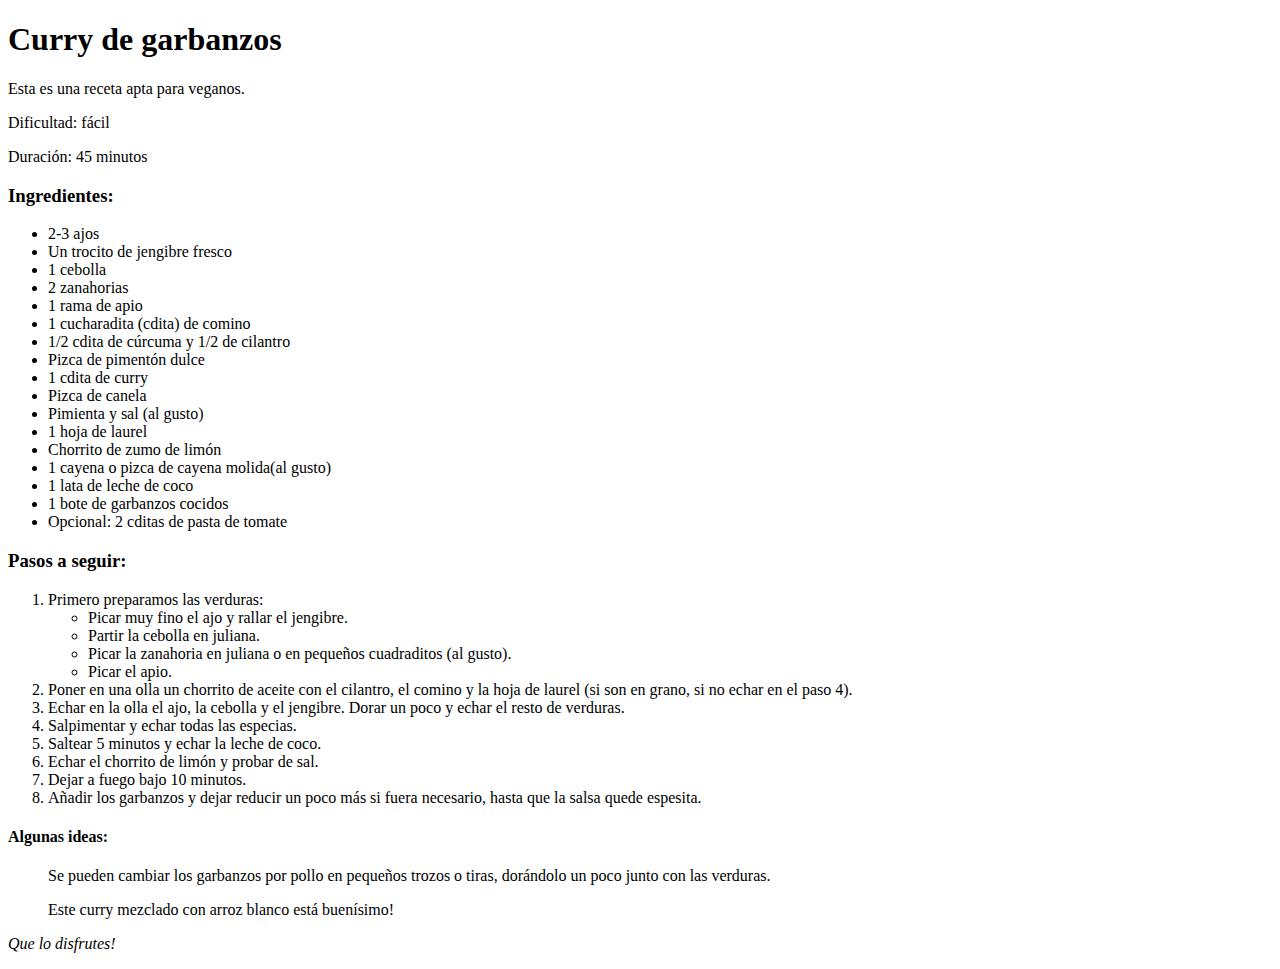
==== index.html @ cb39ae7e "He creado el archivo index.html" ====
<!DOCTYPE html>
<html lang="es">
    <head>
        <meta charset="utf-8">
        <title>Mis Recetas</title>
    </head>
    <body>
        <h1><strong>Curry de garbanzos</strong></h1>
        <p>Esta es una receta apta para veganos.</p>
        <p>Dificultad: fácil</p>
        <p>Duración: 45 minutos</p>
        <h3>Ingredientes:</h3>
        <ul>
            <li>2-3 ajos</li>
            <li>Un trocito de jengibre fresco</li>
            <li>1 cebolla</li>
            <li>2 zanahorias</li>
            <li>1 rama de apio</li>
            <li>1 cucharadita (cdita) de comino</li>
            <li>1/2 cdita de cúrcuma y 1/2 de cilantro </li>
            <li>Pizca de pimentón dulce</li>
            <li>1 cdita de curry</li>
            <li>Pizca de canela</li>
            <li>Pimienta y sal (al gusto)</li>
            <li>1 hoja de laurel</li>
            <li>Chorrito de zumo de limón</li>
            <li>1 cayena o pizca de cayena molida(al gusto)</li>
            <li>1 lata de leche de coco</li>
            <li>1 bote de garbanzos cocidos</li>
            <li>Opcional: 2 cditas de pasta de tomate</li>
        </ul>
        <h3>Pasos a seguir:</h3>
        <ol>
            <li>Primero preparamos las verduras:</li>
                <ul>
                    <li>Picar muy fino el ajo y rallar el jengibre.</li> 
                    <li>Partir la cebolla en juliana.</li>
                    <li>Picar la zanahoria en juliana o en pequeños cuadraditos (al gusto).</li>
                    <li>Picar el apio.</li>
                </ul>
            <li>Poner en una olla un chorrito de aceite con el cilantro, el comino y la hoja de laurel (si son en grano, si no echar en el paso 4).</li>
            <li>Echar en la olla el ajo, la cebolla y el jengibre. Dorar un poco y echar el resto de verduras.</li>
            <li>Salpimentar y echar todas las especias.</li>
            <li>Saltear 5 minutos y echar la leche de coco.</li>
            <li>Echar el chorrito de limón y probar de sal.</li>
            <li>Dejar a fuego bajo 10 minutos.</li>
            <li>Añadir los garbanzos y dejar reducir un poco más si fuera necesario, hasta que la salsa quede espesita.</li>
        </ol>
        <h4>Algunas ideas:</h4>
        <blockquote>Se pueden cambiar los garbanzos por pollo en pequeños trozos o tiras, dorándolo un poco junto con las verduras.</blockquote>
        <blockquote>Este curry mezclado con arroz blanco está buenísimo!</blockquote>
        <p><i>Que lo disfrutes!</i></p>
    </body>
</html>
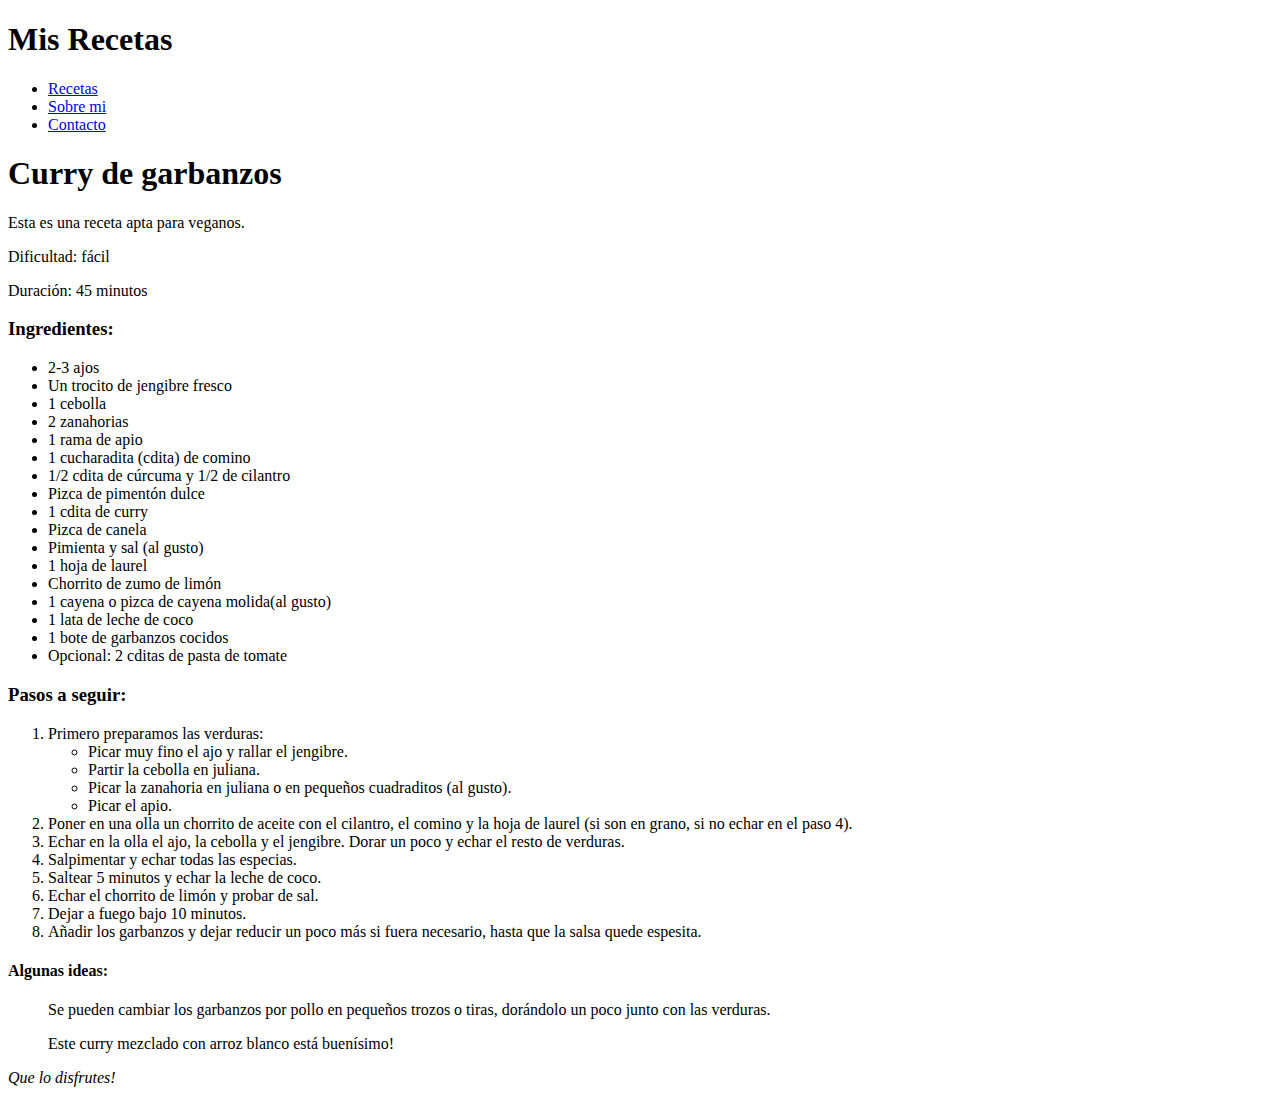
==== commit 61b0716a: "Actualización index.html" ====
--- a/index.html
+++ b/index.html
@@ -5,6 +5,29 @@
         <title>Mis Recetas</title>
     </head>
     <body>
+        <header>
+            <h1 id="name_site">Mis Recetas</h1>
+        </header>
+        <nav id="nav_site">
+            <ul id="site_nav_ul">
+                <li class="nav_item"><a href="#recetas" class="link_active">Recetas</a></li>
+                <li class="nav_item"><a href="#about" class="page_link">Sobre mi</a></li>
+                <li class="nav_item"><a href="#contact" class="page_link">Contacto</a></li>                
+            </ul>
+        </nav>
+        <main class="main">
+            <div id="recetas">
+                
+            </div>
+
+
+
+
+
+
+
+
+
         <h1><strong>Curry de garbanzos</strong></h1>
         <p>Esta es una receta apta para veganos.</p>
         <p>Dificultad: fácil</p>
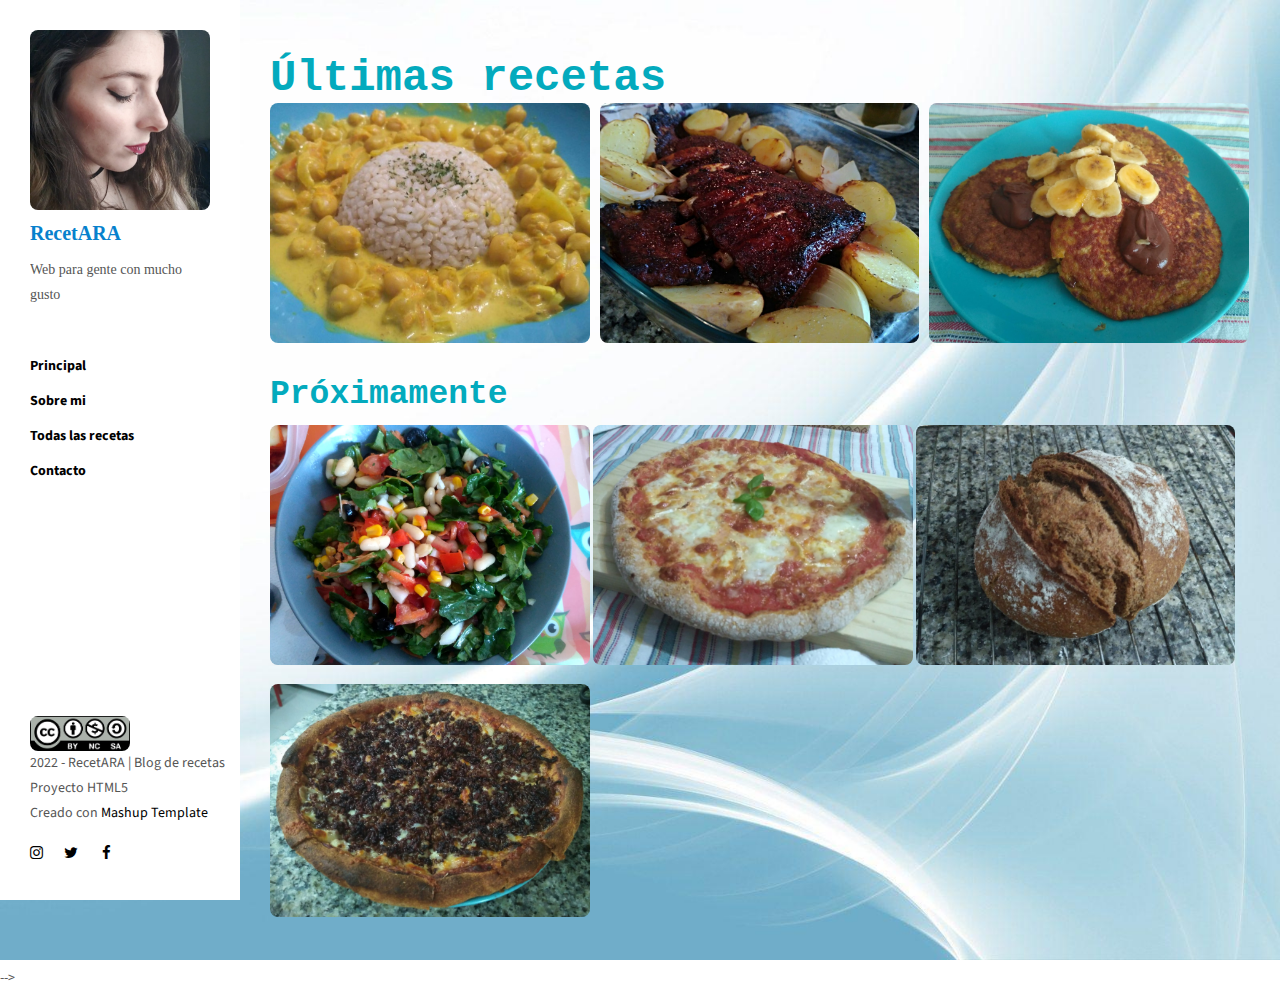
==== commit 45b450cb: "He modificado index, about, recipes y main css, y he añadido otros archivos" ====
--- a/index.html
+++ b/index.html
@@ -1,77 +1,192 @@
 <!DOCTYPE html>
 <html lang="es">
-    <head>
-        <meta charset="utf-8">
-        <title>Mis Recetas</title>
-    </head>
-    <body>
-        <header>
-            <h1 id="name_site">Mis Recetas</h1>
-        </header>
-        <nav id="nav_site">
-            <ul id="site_nav_ul">
-                <li class="nav_item"><a href="#recetas" class="link_active">Recetas</a></li>
-                <li class="nav_item"><a href="#about" class="page_link">Sobre mi</a></li>
-                <li class="nav_item"><a href="#contact" class="page_link">Contacto</a></li>                
-            </ul>
-        </nav>
-        <main class="main">
-            <div id="recetas">
-                
-            </div>
+
+<head>
+  <meta charset="UTF-8">
+  <meta content="IE=edge" http-equiv="X-UA-Compatible">
+  <meta content="width=device-width,initial-scale=1" name="viewport">
+  <meta content="Blog de recetas" name="description">
+  <meta name="google" content="notranslate" />
+
+  <!-- Disable tap highlight on IE -->
+  <meta name="msapplication-tap-highlight" content="no">
+  
+  <link href="./assets/apple-touch-icon-180x180.png" rel="apple-touch-icon">
+  <link href="./assets/comida.png" rel="icon">
 
 
 
+  <title>misrecetas</title>  
+
+<link href="./main.css" rel="stylesheet">
+</head>
+
+<body>
+<header class="">
+  <div class="navbar navbar-default visible-xs">
+    <button type="button" class="navbar-toggle collapsed">
+      <span class="sr-only">Toggle navigation</span>
+      <span class="icon-bar"></span>
+      <span class="icon-bar"></span>
+      <span class="icon-bar"></span>
+    </button>
+    <a href="./index.html" class="navbar-brand">RecetARA</a>
+  </div>
+
+  <nav class="sidebar">
+    <div class="navbar-collapse" id="navbar-collapse">
+      <div class="site-header hidden-xs">
+          <a class="site-brand" href="./index.html" title="recetara">
+            <img class="img-responsive site-logo" alt="" src="./assets/apple-touch-icon-180x180.png">
+            RecetARA
+          </a>
+        <p style="font-family:Candara">Web para gente con mucho gusto</p>
+      </div>
+      <ul class="nav">
+        <li><a href="./index.html" title=""><b>Principal</b></a></li>
+        <li><a href="./about.html" title=""><b>Sobre mi</b></a></li>
+        <li><a href="./recipes.html" title=""><b>Todas las recetas</b></a></li>
+        <li><a href="./contact.html" title=""><b>Contacto</b></a></li>
+
+      </ul>
+
+      <nav class="nav-footer">
+        <p> <img class="img-responsive" src="./assets/images/licencia.jpeg" width="100" height="25">2022 - RecetARA | Blog de recetas <br>Proyecto HTML5<br>Creado con <a href="http://www.mashup-template.com/">Mashup Template</a></p>
+        <p class="nav-footer-social-buttons">
+          <a class="fa-icon" href="https://www.instagram.com/" title="">
+            <i class="fa fa-instagram"></i>
+          </a>
+          <a class="fa-icon" href="https://twitter.com/" title="">
+            <i class="fa fa-twitter"></i>
+          </a>
+          <a class="fa-icon" href="https://www.facebook.com/">
+            <i class="fa fa-facebook"></i>
+          </a>
+        </p>
+      </nav>  
+    </div> 
+  </nav>
+</header>
+
+<main id="main-collapse">
+
+<div>
+  <h1 class="fuente">Últimas recetas</h1>
+</div>
+
+<div class="hero-full-wrapper">
+  <div class="grid">
+  <div class="gutter-sizer"></div>
+    <div class="grid-sizer"></div>
+
+    <div class="grid-item">
+      <img class="img-responsive" alt="curry" src="./assets/images/curry_garbanzos2.jpeg">
+      <a href="./recetaCurry.html" class="project-description">
+        <div class="project-text-holder">
+          <div class="project-text-inner">
+            <h3>Curry de garbanzos</h3>
+            <p>Descubre la receta</p>
+          </div>
+        </div>
+      </a>
+    </div>
+    
+    <div class="grid-item">
+      <img class="img-responsive" alt="costillas" src="./assets/images/costillas1.jpeg">
+      <a href="./recetaCostillas.html" class="project-description">
+        <div class="project-text-holder">
+          <div class="project-text-inner">
+            <h3>Costillas extratiernas</h3>
+            <p>Descubre la receta</p>
+          </div>
+        </div>
+      </a>
+    </div>
+
+    <div class="grid-item">
+      <img class="img-responsive" alt="tortitas" src="./assets/images/tortitasplatano.jpeg">
+      <a href="./recetaTortitas.html" class="project-description">
+        <div class="project-text-holder">
+          <div class="project-text-inner">
+            <h3>Tortitas sin azúcar</h3>
+            <p>Descubre la receta</p>
+          </div>
+        </div>
+      </a>
+    </div>
+
+  </div>
+</div>
+
+<div>
+  <h2 class="fuente">Próximamente</h2>
+</div>
 
 
+    <div class="grid-item">
+      <img class="img-responsive" alt="salad" src="./assets/images/ensalada.jpeg">
+      <a href="" class="project-description">
+        <div class="project-text-holder">
+          <div class="project-text-inner">
+            <h3>Ensalada de alubias</h3>
+            <p>Próximamente</p>
+          </div>
+        </div>
+      </a>
+    </div>
 
+    <div class="grid-item">
+      <img class="img-responsive" alt="pizzaint" src="./assets/images/pizzaintegrel.jpeg">
+      <a href="" class="project-description">
+        <div class="project-text-holder">
+         <div class="project-text-inner">
+            <h3>Pizza integral</h3>
+            <p>Próximamente</p>
+          </div>
+        </div>
+      </a>
+    </div>
 
+    <div class="grid-item">
+      <img class="img-responsive" alt="pan" src="./assets/images/pan.jpeg">
+      <a href="" class="project-description">
+        <div class="project-text-holder">
+          <div class="project-text-inner">
+            <h3>Pan integral</h3>
+            <p>Próximamente</p>
+          </div>
+        </div>
+      </a>
+    </div>
 
+    <div class="grid-item">
+      <img class="img-responsive" alt="pizzacarne" src="./assets/images/pizzacarne.jpeg">
+      <a href="" class="project-description">
+        <div class="project-text-holder">
+          <div class="project-text-inner">
+            <h3>Pizza de carne y barbacoa</h3>
+            <p>Próximamente</p>
+          </div>
+        </div>
+      </a>
+    </div>
 
-        <h1><strong>Curry de garbanzos</strong></h1>
-        <p>Esta es una receta apta para veganos.</p>
-        <p>Dificultad: fácil</p>
-        <p>Duración: 45 minutos</p>
-        <h3>Ingredientes:</h3>
-        <ul>
-            <li>2-3 ajos</li>
-            <li>Un trocito de jengibre fresco</li>
-            <li>1 cebolla</li>
-            <li>2 zanahorias</li>
-            <li>1 rama de apio</li>
-            <li>1 cucharadita (cdita) de comino</li>
-            <li>1/2 cdita de cúrcuma y 1/2 de cilantro </li>
-            <li>Pizca de pimentón dulce</li>
-            <li>1 cdita de curry</li>
-            <li>Pizca de canela</li>
-            <li>Pimienta y sal (al gusto)</li>
-            <li>1 hoja de laurel</li>
-            <li>Chorrito de zumo de limón</li>
-            <li>1 cayena o pizca de cayena molida(al gusto)</li>
-            <li>1 lata de leche de coco</li>
-            <li>1 bote de garbanzos cocidos</li>
-            <li>Opcional: 2 cditas de pasta de tomate</li>
-        </ul>
-        <h3>Pasos a seguir:</h3>
-        <ol>
-            <li>Primero preparamos las verduras:</li>
-                <ul>
-                    <li>Picar muy fino el ajo y rallar el jengibre.</li> 
-                    <li>Partir la cebolla en juliana.</li>
-                    <li>Picar la zanahoria en juliana o en pequeños cuadraditos (al gusto).</li>
-                    <li>Picar el apio.</li>
-                </ul>
-            <li>Poner en una olla un chorrito de aceite con el cilantro, el comino y la hoja de laurel (si son en grano, si no echar en el paso 4).</li>
-            <li>Echar en la olla el ajo, la cebolla y el jengibre. Dorar un poco y echar el resto de verduras.</li>
-            <li>Salpimentar y echar todas las especias.</li>
-            <li>Saltear 5 minutos y echar la leche de coco.</li>
-            <li>Echar el chorrito de limón y probar de sal.</li>
-            <li>Dejar a fuego bajo 10 minutos.</li>
-            <li>Añadir los garbanzos y dejar reducir un poco más si fuera necesario, hasta que la salsa quede espesita.</li>
-        </ol>
-        <h4>Algunas ideas:</h4>
-        <blockquote>Se pueden cambiar los garbanzos por pollo en pequeños trozos o tiras, dorándolo un poco junto con las verduras.</blockquote>
-        <blockquote>Este curry mezclado con arroz blanco está buenísimo!</blockquote>
-        <p><i>Que lo disfrutes!</i></p>
-    </body>
-</html>
+<script>
+  document.addEventListener("DOMContentLoaded", function (event) {
+     masonryBuild();
+  });
+</script>
+
+</main>
+</body>
+
+<script>
+document.addEventListener("DOMContentLoaded", function (event) {
+  navbarToggleSidebar();
+  navActivePage();
+});
+</script>
+
+--><script type="text/javascript" src="./main.js"></script></body>
+
+</html>--- a/main.css
+++ b/main.css
@@ -0,0 +1,4984 @@
+@import url(https://fonts.googleapis.com/css?family=Cabin:400,700|Source+Sans+Pro:400,700);
+@import url(https://maxcdn.bootstrapcdn.com/font-awesome/4.7.0/css/font-awesome.min.css); /*!
+ * Bootstrap v3.3.7 (http://getbootstrap.com)
+ * Copyright 2011-2016 Twitter, Inc.
+ * Licensed under MIT (https://github.com/twbs/bootstrap/blob/master/LICENSE)
+ */
+/*! normalize.css v3.0.3 | MIT License | github.com/necolas/normalize.css */
+
+
+
+.fuente {
+  font-family: Courier;
+  color:rgb(3, 170, 189)
+}
+
+html {
+  font-family: sans-serif;
+  -ms-text-size-adjust: 100%;
+  -webkit-text-size-adjust: 100%;
+}
+body {
+  margin: 0;
+}
+article,
+aside,
+details,
+figcaption,
+figure,
+footer,
+header,
+hgroup,
+main,
+menu,
+nav,
+section,
+summary {
+  display: block;
+}
+audio,
+canvas,
+progress,
+video {
+  display: inline-block;
+  vertical-align: baseline;
+}
+audio:not([controls]) {
+  display: none;
+  height: 0;
+}
+[hidden],
+template {
+  display: none;
+}
+a {
+  background-color: transparent;
+}
+a:active,
+a:hover {
+  outline: 0;
+}
+abbr[title] {
+  border-bottom: 1px dotted;
+}
+b,
+strong {
+  font-weight: 700;
+}
+dfn {
+  font-style: italic;
+}
+h1 {
+  font-size: 2em;
+  margin: 0.67em 0;
+}
+mark {
+  background: #ff0;
+  color: #000;
+}
+small {
+  font-size: 80%;
+}
+sub,
+sup {
+  font-size: 75%;
+  line-height: 0;
+  position: relative;
+  vertical-align: baseline;
+}
+sup {
+  top: -0.5em;
+}
+sub {
+  bottom: -0.25em;
+}
+img {
+  border: 0;
+  border-radius: 8px;
+}
+svg:not(:root) {
+  overflow: hidden;
+}
+figure {
+  margin: 1em 40px;
+}
+hr {
+  box-sizing: content-box;
+  height: 0;
+}
+pre {
+  overflow: auto;
+}
+code,
+kbd,
+pre,
+samp {
+  font-family: monospace, monospace;
+  font-size: 1em;
+}
+button,
+input,
+optgroup,
+select,
+textarea {
+  color: inherit;
+  font: inherit;
+  margin: 0;
+}
+button {
+  overflow: visible;
+}
+button,
+select {
+  text-transform: none;
+}
+button,
+html input[type="button"],
+input[type="reset"],
+input[type="submit"] {
+  -webkit-appearance: button;
+  cursor: pointer;
+}
+button[disabled],
+html input[disabled] {
+  cursor: default;
+}
+button::-moz-focus-inner,
+input::-moz-focus-inner {
+  border: 0;
+  padding: 0;
+}
+input {
+  line-height: normal;
+}
+input[type="checkbox"],
+input[type="radio"] {
+  box-sizing: border-box;
+  padding: 0;
+}
+input[type="number"]::-webkit-inner-spin-button,
+input[type="number"]::-webkit-outer-spin-button {
+  height: auto;
+}
+input[type="search"] {
+  -webkit-appearance: textfield;
+  box-sizing: content-box;
+}
+input[type="search"]::-webkit-search-cancel-button,
+input[type="search"]::-webkit-search-decoration {
+  -webkit-appearance: none;
+}
+fieldset {
+  border: 1px solid silver;
+  margin: 0 2px;
+  padding: 0.35em 0.625em 0.75em;
+}
+textarea {
+  overflow: auto;
+}
+optgroup {
+  font-weight: 700;
+}
+table {
+  border-collapse: collapse;
+  border-spacing: 0;
+}
+td,
+th {
+  padding: 0;
+}
+
+/*! Source: https://github.com/h5bp/html5-boilerplate/blob/master/src/css/main.css */
+@media print {
+  *,
+  :after,
+  :before {
+    background: transparent !important;
+    color: #000 !important;
+    box-shadow: none !important;
+    text-shadow: none !important;
+  }
+  a,
+  a:visited {
+    text-decoration: underline;
+  }
+  a[href]:after {
+    content: " (" attr(href) ")";
+  }
+  abbr[title]:after {
+    content: " (" attr(title) ")";
+  }
+  a[href^="#"]:after,
+  a[href^="javascript:"]:after {
+    content: "";
+  }
+  blockquote,
+  pre {
+    border: 1px solid #999;
+    page-break-inside: avoid;
+  }
+  thead {
+    display: table-header-group;
+  }
+  img,
+  tr {
+    page-break-inside: avoid;
+  }
+  img {
+    max-width: 100% !important;
+  }
+  h2,
+  h3,
+  p {
+    orphans: 3;
+    widows: 3;
+  }
+  h2,
+  h3 {
+    page-break-after: avoid;
+  }
+  .navbar {
+    display: none;
+  }
+  .btn > .caret,
+  .dropup > .btn > .caret {
+    border-top-color: #000 !important;
+  }
+  .label {
+    border: 1px solid #000;
+  }
+  .table {
+    border-collapse: collapse !important;
+  }
+  .table td,
+  .table th {
+    background-color: #fff !important;
+  }
+  .table-bordered td,
+  .table-bordered th {
+    border: 1px solid #ddd !important;
+  }
+}
+*,
+:after,
+:before {
+  -webkit-box-sizing: border-box;
+  -moz-box-sizing: border-box;
+  box-sizing: border-box;
+}
+html {
+  font-size: 10px;
+  -webkit-tap-highlight-color: transparent;
+}
+body {
+  font-family: Source Sans Pro, Helvetica, Arial, sans-serif;
+  font-size: 14px;
+  line-height: 1.78;
+  color: #555;
+  background-color: #fff;
+  background-image: url(./assets/images/fondo2.jpeg);
+  background-repeat:no-repeat;
+  background-size:cover;
+  background-attachment: fixed; 
+}
+button,
+input,
+select,
+textarea {
+  font-family: inherit;
+  font-size: inherit;
+  line-height: inherit;
+}
+a {
+  color: #ff6360;
+  text-decoration: none;
+}
+a:focus,
+a:hover {
+  color: #ff1814;
+  text-decoration: underline;
+}
+a:focus {
+  outline: 5px auto -webkit-focus-ring-color;
+  outline-offset: -2px;
+}
+figure {
+  margin: 0;
+}
+img {
+  vertical-align: middle;
+}
+.img-responsive {
+  display: block;
+  max-width: 100%;
+  height: auto;
+}
+.img-rounded {
+  border-radius: 2px;
+}
+.img-thumbnail {
+  padding: 4px;
+  line-height: 1.78;
+  background-color: #fff;
+  border: 1px solid #ddd;
+  border-radius: 2px;
+  -webkit-transition: all 0.2s ease-in-out;
+  -o-transition: all 0.2s ease-in-out;
+  transition: all 0.2s ease-in-out;
+  display: inline-block;
+  max-width: 100%;
+  height: auto;
+}
+.img-circle {
+  border-radius: 50%;
+}
+hr {
+  margin-top: 24px;
+  margin-bottom: 24px;
+  border: 0;
+  border-top: 1px solid #eee;
+}
+.sr-only {
+  position: absolute;
+  width: 1px;
+  height: 1px;
+  margin: -1px;
+  padding: 0;
+  overflow: hidden;
+  clip: rect(0, 0, 0, 0);
+  border: 0;
+}
+.sr-only-focusable:active,
+.sr-only-focusable:focus {
+  position: static;
+  width: auto;
+  height: auto;
+  margin: 0;
+  overflow: visible;
+  clip: auto;
+}
+[role="button"] {
+  cursor: pointer;
+}
+.h1,
+.h2,
+.h3,
+.h4,
+.h5,
+.h6,
+h1,
+h2,
+h3,
+h4,
+h5,
+h6 {
+  font-family: Cabin, Helvetica, Arial, sans-serif;
+  font-weight: 700;
+  line-height: 1.1;
+  color: #000;
+}
+.h1 .small,
+.h1 small,
+.h2 .small,
+.h2 small,
+.h3 .small,
+.h3 small,
+.h4 .small,
+.h4 small,
+.h5 .small,
+.h5 small,
+.h6 .small,
+.h6 small,
+h1 .small,
+h1 small,
+h2 .small,
+h2 small,
+h3 .small,
+h3 small,
+h4 .small,
+h4 small,
+h5 .small,
+h5 small,
+h6 .small,
+h6 small {
+  font-weight: 400;
+  line-height: 1;
+  color: #777;
+}
+.h1,
+.h2,
+.h3,
+h1,
+h2,
+h3 {
+  margin-top: 24px;
+  margin-bottom: 12px;
+}
+.h1 .small,
+.h1 small,
+.h2 .small,
+.h2 small,
+.h3 .small,
+.h3 small,
+h1 .small,
+h1 small,
+h2 .small,
+h2 small,
+h3 .small,
+h3 small {
+  font-size: 65%;
+}
+.h4,
+.h5,
+.h6,
+h4,
+h5,
+h6 {
+  margin-top: 12px;
+  margin-bottom: 12px;
+}
+.h4 .small,
+.h4 small,
+.h5 .small,
+.h5 small,
+.h6 .small,
+.h6 small,
+h4 .small,
+h4 small,
+h5 .small,
+h5 small,
+h6 .small,
+h6 small {
+  font-size: 75%;
+}
+.h1,
+h1 {
+  font-size: 44px;
+}
+.h2,
+h2 {
+  font-size: 33px;
+}
+.h3,
+h3 {
+  font-size: 25px;
+}
+.h4,
+h4 {
+  font-size: 19px;
+}
+.h5,
+h5 {
+  font-size: 14px;
+}
+.h6,
+h6 {
+  font-size: 12px;
+}
+p {
+  margin: 0 0 12px;
+}
+.lead {
+  margin-bottom: 24px;
+  font-size: 16px;
+  font-weight: 300;
+  line-height: 1.4;
+}
+@media (min-width: 768px) {
+  .lead {
+    font-size: 21px;
+  }
+}
+.small,
+small {
+  font-size: 85%;
+}
+.mark,
+mark {
+  background-color: #fcf8e3;
+  padding: 0.2em;
+}
+.text-left {
+  text-align: left;
+}
+.text-right {
+  text-align: right;
+}
+.text-center {
+  text-align: center;
+}
+.text-justify {
+  text-align: justify;
+}
+.text-nowrap {
+  white-space: nowrap;
+}
+.text-lowercase {
+  text-transform: lowercase;
+}
+.initialism,
+.text-uppercase {
+  text-transform: uppercase;
+}
+.text-capitalize {
+  text-transform: capitalize;
+}
+.text-muted {
+  color: #777;
+}
+.text-primary {
+  color: #ff6360;
+}
+a.text-primary:focus,
+a.text-primary:hover {
+  color: #ff312d;
+}
+.text-success {
+  color: #fff;
+}
+a.text-success:focus,
+a.text-success:hover {
+  color: #e6e6e6;
+}
+.text-info {
+  color: #31708f;
+}
+a.text-info:focus,
+a.text-info:hover {
+  color: #245269;
+}
+.text-warning {
+  color: #8a6d3b;
+}
+a.text-warning:focus,
+a.text-warning:hover {
+  color: #66512c;
+}
+.text-danger {
+  color: #fff;
+}
+a.text-danger:focus,
+a.text-danger:hover {
+  color: #e6e6e6;
+}
+.bg-primary {
+  color: #fff;
+  background-color: #ff6360;
+}
+a.bg-primary:focus,
+a.bg-primary:hover {
+  background-color: #ff312d;
+}
+.bg-success {
+  background-color: #57ce6e;
+}
+a.bg-success:focus,
+a.bg-success:hover {
+  background-color: #37bb50;
+}
+.bg-info {
+  background-color: #d9edf7;
+}
+a.bg-info:focus,
+a.bg-info:hover {
+  background-color: #afd9ee;
+}
+.bg-warning {
+  background-color: #fcf8e3;
+}
+a.bg-warning:focus,
+a.bg-warning:hover {
+  background-color: #f7ecb5;
+}
+.bg-danger {
+  background-color: #ee624b;
+}
+a.bg-danger:focus,
+a.bg-danger:hover {
+  background-color: #ea391c;
+}
+.page-header {
+  padding-bottom: 11px;
+  margin: 48px 0 24px;
+  border-bottom: 1px solid #eee;
+}
+ol,
+ul {
+  margin-top: 0;
+  margin-bottom: 12px;
+}
+ol ol,
+ol ul,
+ul ol,
+ul ul {
+  margin-bottom: 0;
+}
+.list-inline,
+.list-unstyled {
+  padding-left: 0;
+  list-style: none;
+}
+.list-inline {
+  margin-left: -5px;
+}
+.list-inline > li {
+  display: inline-block;
+  padding-left: 5px;
+  padding-right: 5px;
+}
+dl {
+  margin-top: 0;
+  margin-bottom: 24px;
+}
+dd,
+dt {
+  line-height: 1.78;
+}
+dt {
+  font-weight: 700;
+}
+dd {
+  margin-left: 0;
+}
+.dl-horizontal dd:after,
+.dl-horizontal dd:before {
+  content: " ";
+  display: table;
+}
+.dl-horizontal dd:after {
+  clear: both;
+}
+@media (min-width: 768px) {
+  .dl-horizontal dt {
+    float: left;
+    width: 160px;
+    clear: left;
+    text-align: right;
+    overflow: hidden;
+    text-overflow: ellipsis;
+    white-space: nowrap;
+  }
+  .dl-horizontal dd {
+    margin-left: 180px;
+  }
+}
+abbr[data-original-title],
+abbr[title] {
+  cursor: help;
+  border-bottom: 1px dotted #777;
+}
+.initialism {
+  font-size: 90%;
+}
+blockquote {
+  padding: 12px 24px;
+  margin: 0 0 24px;
+  font-size: 17.5px;
+  border-left: 5px solid #eee;
+}
+blockquote ol:last-child,
+blockquote p:last-child,
+blockquote ul:last-child {
+  margin-bottom: 0;
+}
+blockquote .small,
+blockquote footer,
+blockquote small {
+  display: block;
+  font-size: 80%;
+  line-height: 1.78;
+  color: #777;
+}
+blockquote .small:before,
+blockquote footer:before,
+blockquote small:before {
+  content: "\2014   \A0";
+}
+.blockquote-reverse,
+blockquote.pull-right {
+  padding-right: 15px;
+  padding-left: 0;
+  border-right: 5px solid #eee;
+  border-left: 0;
+  text-align: right;
+}
+.blockquote-reverse .small:before,
+.blockquote-reverse footer:before,
+.blockquote-reverse small:before,
+blockquote.pull-right .small:before,
+blockquote.pull-right footer:before,
+blockquote.pull-right small:before {
+  content: "";
+}
+.blockquote-reverse .small:after,
+.blockquote-reverse footer:after,
+.blockquote-reverse small:after,
+blockquote.pull-right .small:after,
+blockquote.pull-right footer:after,
+blockquote.pull-right small:after {
+  content: "\A0   \2014";
+}
+address {
+  margin-bottom: 24px;
+  font-style: normal;
+  line-height: 1.78;
+}
+code,
+kbd,
+pre,
+samp {
+  font-family: Menlo, Monaco, Consolas, Courier New, monospace;
+}
+code {
+  color: #c7254e;
+  background-color: #f9f2f4;
+}
+code,
+kbd {
+  padding: 2px 4px;
+  font-size: 90%;
+  border-radius: 2px;
+}
+kbd {
+  color: #fff;
+  background-color: #333;
+  box-shadow: inset 0 -1px 0 rgba(0, 0, 0, 0.25);
+}
+kbd kbd {
+  padding: 0;
+  font-size: 100%;
+  font-weight: 700;
+  box-shadow: none;
+}
+pre {
+  display: block;
+  padding: 11.5px;
+  margin: 0 0 12px;
+  font-size: 13px;
+  line-height: 1.78;
+  word-break: break-all;
+  word-wrap: break-word;
+  color: #333;
+  background-color: #f5f5f5;
+  border: 1px solid #ccc;
+  border-radius: 2px;
+}
+pre code {
+  padding: 0;
+  font-size: inherit;
+  color: inherit;
+  white-space: pre-wrap;
+  background-color: transparent;
+  border-radius: 0;
+}
+.pre-scrollable {
+  max-height: 340px;
+  overflow-y: scroll;
+}
+.container {
+  margin-right: auto;
+  margin-left: auto;
+  padding-left: 15px;
+  padding-right: 15px;
+}
+.container:after,
+.container:before {
+  content: " ";
+  display: table;
+}
+.container:after {
+  clear: both;
+}
+@media (min-width: 768px) {
+  .container {
+    width: 750px;
+  }
+}
+@media (min-width: 992px) {
+  .container {
+    width: 970px;
+  }
+}
+@media (min-width: 1200px) {
+  .container {
+    width: 1170px;
+  }
+}
+.container-fluid {
+  margin-right: auto;
+  margin-left: auto;
+  padding-left: 15px;
+  padding-right: 15px;
+}
+.container-fluid:after,
+.container-fluid:before {
+  content: " ";
+  display: table;
+}
+.container-fluid:after {
+  clear: both;
+}
+.row {
+  margin-left: -15px;
+  margin-right: -15px;
+}
+.row:after,
+.row:before {
+  content: " ";
+  display: table;
+}
+.row:after {
+  clear: both;
+}
+.col-lg-1,
+.col-lg-2,
+.col-lg-3,
+.col-lg-4,
+.col-lg-5,
+.col-lg-6,
+.col-lg-7,
+.col-lg-8,
+.col-lg-9,
+.col-lg-10,
+.col-lg-11,
+.col-lg-12,
+.col-md-1,
+.col-md-2,
+.col-md-3,
+.col-md-4,
+.col-md-5,
+.col-md-6,
+.col-md-7,
+.col-md-8,
+.col-md-9,
+.col-md-10,
+.col-md-11,
+.col-md-12,
+.col-sm-1,
+.col-sm-2,
+.col-sm-3,
+.col-sm-4,
+.col-sm-5,
+.col-sm-6,
+.col-sm-7,
+.col-sm-8,
+.col-sm-9,
+.col-sm-10,
+.col-sm-11,
+.col-sm-12,
+.col-xs-1,
+.col-xs-2,
+.col-xs-3,
+.col-xs-4,
+.col-xs-5,
+.col-xs-6,
+.col-xs-7,
+.col-xs-8,
+.col-xs-9,
+.col-xs-10,
+.col-xs-11,
+.col-xs-12 {
+  position: relative;
+  min-height: 1px;
+  padding-left: 15px;
+  padding-right: 15px;
+}
+.col-xs-1,
+.col-xs-2,
+.col-xs-3,
+.col-xs-4,
+.col-xs-5,
+.col-xs-6,
+.col-xs-7,
+.col-xs-8,
+.col-xs-9,
+.col-xs-10,
+.col-xs-11,
+.col-xs-12 {
+  float: left;
+}
+.col-xs-1 {
+  width: 8.33333%;
+}
+.col-xs-2 {
+  width: 16.66667%;
+}
+.col-xs-3 {
+  width: 25%;
+}
+.col-xs-4 {
+  width: 33.33333%;
+}
+.col-xs-5 {
+  width: 41.66667%;
+}
+.col-xs-6 {
+  width: 50%;
+}
+.col-xs-7 {
+  width: 58.33333%;
+}
+.col-xs-8 {
+  width: 66.66667%;
+}
+.col-xs-9 {
+  width: 75%;
+}
+.col-xs-10 {
+  width: 83.33333%;
+}
+.col-xs-11 {
+  width: 91.66667%;
+}
+.col-xs-12 {
+  width: 100%;
+}
+.col-xs-pull-0 {
+  right: auto;
+}
+.col-xs-pull-1 {
+  right: 8.33333%;
+}
+.col-xs-pull-2 {
+  right: 16.66667%;
+}
+.col-xs-pull-3 {
+  right: 25%;
+}
+.col-xs-pull-4 {
+  right: 33.33333%;
+}
+.col-xs-pull-5 {
+  right: 41.66667%;
+}
+.col-xs-pull-6 {
+  right: 50%;
+}
+.col-xs-pull-7 {
+  right: 58.33333%;
+}
+.col-xs-pull-8 {
+  right: 66.66667%;
+}
+.col-xs-pull-9 {
+  right: 75%;
+}
+.col-xs-pull-10 {
+  right: 83.33333%;
+}
+.col-xs-pull-11 {
+  right: 91.66667%;
+}
+.col-xs-pull-12 {
+  right: 100%;
+}
+.col-xs-push-0 {
+  left: auto;
+}
+.col-xs-push-1 {
+  left: 8.33333%;
+}
+.col-xs-push-2 {
+  left: 16.66667%;
+}
+.col-xs-push-3 {
+  left: 25%;
+}
+.col-xs-push-4 {
+  left: 33.33333%;
+}
+.col-xs-push-5 {
+  left: 41.66667%;
+}
+.col-xs-push-6 {
+  left: 50%;
+}
+.col-xs-push-7 {
+  left: 58.33333%;
+}
+.col-xs-push-8 {
+  left: 66.66667%;
+}
+.col-xs-push-9 {
+  left: 75%;
+}
+.col-xs-push-10 {
+  left: 83.33333%;
+}
+.col-xs-push-11 {
+  left: 91.66667%;
+}
+.col-xs-push-12 {
+  left: 100%;
+}
+.col-xs-offset-0 {
+  margin-left: 0;
+}
+.col-xs-offset-1 {
+  margin-left: 8.33333%;
+}
+.col-xs-offset-2 {
+  margin-left: 16.66667%;
+}
+.col-xs-offset-3 {
+  margin-left: 25%;
+}
+.col-xs-offset-4 {
+  margin-left: 33.33333%;
+}
+.col-xs-offset-5 {
+  margin-left: 41.66667%;
+}
+.col-xs-offset-6 {
+  margin-left: 50%;
+}
+.col-xs-offset-7 {
+  margin-left: 58.33333%;
+}
+.col-xs-offset-8 {
+  margin-left: 66.66667%;
+}
+.col-xs-offset-9 {
+  margin-left: 75%;
+}
+.col-xs-offset-10 {
+  margin-left: 83.33333%;
+}
+.col-xs-offset-11 {
+  margin-left: 91.66667%;
+}
+.col-xs-offset-12 {
+  margin-left: 100%;
+}
+@media (min-width: 768px) {
+  .col-sm-1,
+  .col-sm-2,
+  .col-sm-3,
+  .col-sm-4,
+  .col-sm-5,
+  .col-sm-6,
+  .col-sm-7,
+  .col-sm-8,
+  .col-sm-9,
+  .col-sm-10,
+  .col-sm-11,
+  .col-sm-12 {
+    float: left;
+  }
+  .col-sm-1 {
+    width: 8.33333%;
+  }
+  .col-sm-2 {
+    width: 16.66667%;
+  }
+  .col-sm-3 {
+    width: 25%;
+  }
+  .col-sm-4 {
+    width: 33.33333%;
+  }
+  .col-sm-5 {
+    width: 41.66667%;
+  }
+  .col-sm-6 {
+    width: 50%;
+  }
+  .col-sm-7 {
+    width: 58.33333%;
+  }
+  .col-sm-8 {
+    width: 66.66667%;
+  }
+  .col-sm-9 {
+    width: 75%;
+  }
+  .col-sm-10 {
+    width: 83.33333%;
+  }
+  .col-sm-11 {
+    width: 91.66667%;
+  }
+  .col-sm-12 {
+    width: 100%;
+  }
+  .col-sm-pull-0 {
+    right: auto;
+  }
+  .col-sm-pull-1 {
+    right: 8.33333%;
+  }
+  .col-sm-pull-2 {
+    right: 16.66667%;
+  }
+  .col-sm-pull-3 {
+    right: 25%;
+  }
+  .col-sm-pull-4 {
+    right: 33.33333%;
+  }
+  .col-sm-pull-5 {
+    right: 41.66667%;
+  }
+  .col-sm-pull-6 {
+    right: 50%;
+  }
+  .col-sm-pull-7 {
+    right: 58.33333%;
+  }
+  .col-sm-pull-8 {
+    right: 66.66667%;
+  }
+  .col-sm-pull-9 {
+    right: 75%;
+  }
+  .col-sm-pull-10 {
+    right: 83.33333%;
+  }
+  .col-sm-pull-11 {
+    right: 91.66667%;
+  }
+  .col-sm-pull-12 {
+    right: 100%;
+  }
+  .col-sm-push-0 {
+    left: auto;
+  }
+  .col-sm-push-1 {
+    left: 8.33333%;
+  }
+  .col-sm-push-2 {
+    left: 16.66667%;
+  }
+  .col-sm-push-3 {
+    left: 25%;
+  }
+  .col-sm-push-4 {
+    left: 33.33333%;
+  }
+  .col-sm-push-5 {
+    left: 41.66667%;
+  }
+  .col-sm-push-6 {
+    left: 50%;
+  }
+  .col-sm-push-7 {
+    left: 58.33333%;
+  }
+  .col-sm-push-8 {
+    left: 66.66667%;
+  }
+  .col-sm-push-9 {
+    left: 75%;
+  }
+  .col-sm-push-10 {
+    left: 83.33333%;
+  }
+  .col-sm-push-11 {
+    left: 91.66667%;
+  }
+  .col-sm-push-12 {
+    left: 100%;
+  }
+  .col-sm-offset-0 {
+    margin-left: 0;
+  }
+  .col-sm-offset-1 {
+    margin-left: 8.33333%;
+  }
+  .col-sm-offset-2 {
+    margin-left: 16.66667%;
+  }
+  .col-sm-offset-3 {
+    margin-left: 25%;
+  }
+  .col-sm-offset-4 {
+    margin-left: 33.33333%;
+  }
+  .col-sm-offset-5 {
+    margin-left: 41.66667%;
+  }
+  .col-sm-offset-6 {
+    margin-left: 50%;
+  }
+  .col-sm-offset-7 {
+    margin-left: 58.33333%;
+  }
+  .col-sm-offset-8 {
+    margin-left: 66.66667%;
+  }
+  .col-sm-offset-9 {
+    margin-left: 75%;
+  }
+  .col-sm-offset-10 {
+    margin-left: 83.33333%;
+  }
+  .col-sm-offset-11 {
+    margin-left: 91.66667%;
+  }
+  .col-sm-offset-12 {
+    margin-left: 100%;
+  }
+}
+@media (min-width: 992px) {
+  .col-md-1,
+  .col-md-2,
+  .col-md-3,
+  .col-md-4,
+  .col-md-5,
+  .col-md-6,
+  .col-md-7,
+  .col-md-8,
+  .col-md-9,
+  .col-md-10,
+  .col-md-11,
+  .col-md-12 {
+    float: left;
+  }
+  .col-md-1 {
+    width: 8.33333%;
+  }
+  .col-md-2 {
+    width: 16.66667%;
+  }
+  .col-md-3 {
+    width: 25%;
+  }
+  .col-md-4 {
+    width: 33.33333%;
+  }
+  .col-md-5 {
+    width: 41.66667%;
+  }
+  .col-md-6 {
+    width: 50%;
+  }
+  .col-md-7 {
+    width: 58.33333%;
+  }
+  .col-md-8 {
+    width: 66.66667%;
+  }
+  .col-md-9 {
+    width: 75%;
+  }
+  .col-md-10 {
+    width: 83.33333%;
+  }
+  .col-md-11 {
+    width: 91.66667%;
+  }
+  .col-md-12 {
+    width: 100%;
+  }
+  .col-md-pull-0 {
+    right: auto;
+  }
+  .col-md-pull-1 {
+    right: 8.33333%;
+  }
+  .col-md-pull-2 {
+    right: 16.66667%;
+  }
+  .col-md-pull-3 {
+    right: 25%;
+  }
+  .col-md-pull-4 {
+    right: 33.33333%;
+  }
+  .col-md-pull-5 {
+    right: 41.66667%;
+  }
+  .col-md-pull-6 {
+    right: 50%;
+  }
+  .col-md-pull-7 {
+    right: 58.33333%;
+  }
+  .col-md-pull-8 {
+    right: 66.66667%;
+  }
+  .col-md-pull-9 {
+    right: 75%;
+  }
+  .col-md-pull-10 {
+    right: 83.33333%;
+  }
+  .col-md-pull-11 {
+    right: 91.66667%;
+  }
+  .col-md-pull-12 {
+    right: 100%;
+  }
+  .col-md-push-0 {
+    left: auto;
+  }
+  .col-md-push-1 {
+    left: 8.33333%;
+  }
+  .col-md-push-2 {
+    left: 16.66667%;
+  }
+  .col-md-push-3 {
+    left: 25%;
+  }
+  .col-md-push-4 {
+    left: 33.33333%;
+  }
+  .col-md-push-5 {
+    left: 41.66667%;
+  }
+  .col-md-push-6 {
+    left: 50%;
+  }
+  .col-md-push-7 {
+    left: 58.33333%;
+  }
+  .col-md-push-8 {
+    left: 66.66667%;
+  }
+  .col-md-push-9 {
+    left: 75%;
+  }
+  .col-md-push-10 {
+    left: 83.33333%;
+  }
+  .col-md-push-11 {
+    left: 91.66667%;
+  }
+  .col-md-push-12 {
+    left: 100%;
+  }
+  .col-md-offset-0 {
+    margin-left: 0;
+  }
+  .col-md-offset-1 {
+    margin-left: 8.33333%;
+  }
+  .col-md-offset-2 {
+    margin-left: 16.66667%;
+  }
+  .col-md-offset-3 {
+    margin-left: 25%;
+  }
+  .col-md-offset-4 {
+    margin-left: 33.33333%;
+  }
+  .col-md-offset-5 {
+    margin-left: 41.66667%;
+  }
+  .col-md-offset-6 {
+    margin-left: 50%;
+  }
+  .col-md-offset-7 {
+    margin-left: 58.33333%;
+  }
+  .col-md-offset-8 {
+    margin-left: 66.66667%;
+  }
+  .col-md-offset-9 {
+    margin-left: 75%;
+  }
+  .col-md-offset-10 {
+    margin-left: 83.33333%;
+  }
+  .col-md-offset-11 {
+    margin-left: 91.66667%;
+  }
+  .col-md-offset-12 {
+    margin-left: 100%;
+  }
+}
+@media (min-width: 1200px) {
+  .col-lg-1,
+  .col-lg-2,
+  .col-lg-3,
+  .col-lg-4,
+  .col-lg-5,
+  .col-lg-6,
+  .col-lg-7,
+  .col-lg-8,
+  .col-lg-9,
+  .col-lg-10,
+  .col-lg-11,
+  .col-lg-12 {
+    float: left;
+  }
+  .col-lg-1 {
+    width: 8.33333%;
+  }
+  .col-lg-2 {
+    width: 16.66667%;
+  }
+  .col-lg-3 {
+    width: 25%;
+  }
+  .col-lg-4 {
+    width: 33.33333%;
+  }
+  .col-lg-5 {
+    width: 41.66667%;
+  }
+  .col-lg-6 {
+    width: 50%;
+  }
+  .col-lg-7 {
+    width: 58.33333%;
+  }
+  .col-lg-8 {
+    width: 66.66667%;
+  }
+  .col-lg-9 {
+    width: 75%;
+  }
+  .col-lg-10 {
+    width: 83.33333%;
+  }
+  .col-lg-11 {
+    width: 91.66667%;
+  }
+  .col-lg-12 {
+    width: 100%;
+  }
+  .col-lg-pull-0 {
+    right: auto;
+  }
+  .col-lg-pull-1 {
+    right: 8.33333%;
+  }
+  .col-lg-pull-2 {
+    right: 16.66667%;
+  }
+  .col-lg-pull-3 {
+    right: 25%;
+  }
+  .col-lg-pull-4 {
+    right: 33.33333%;
+  }
+  .col-lg-pull-5 {
+    right: 41.66667%;
+  }
+  .col-lg-pull-6 {
+    right: 50%;
+  }
+  .col-lg-pull-7 {
+    right: 58.33333%;
+  }
+  .col-lg-pull-8 {
+    right: 66.66667%;
+  }
+  .col-lg-pull-9 {
+    right: 75%;
+  }
+  .col-lg-pull-10 {
+    right: 83.33333%;
+  }
+  .col-lg-pull-11 {
+    right: 91.66667%;
+  }
+  .col-lg-pull-12 {
+    right: 100%;
+  }
+  .col-lg-push-0 {
+    left: auto;
+  }
+  .col-lg-push-1 {
+    left: 8.33333%;
+  }
+  .col-lg-push-2 {
+    left: 16.66667%;
+  }
+  .col-lg-push-3 {
+    left: 25%;
+  }
+  .col-lg-push-4 {
+    left: 33.33333%;
+  }
+  .col-lg-push-5 {
+    left: 41.66667%;
+  }
+  .col-lg-push-6 {
+    left: 50%;
+  }
+  .col-lg-push-7 {
+    left: 58.33333%;
+  }
+  .col-lg-push-8 {
+    left: 66.66667%;
+  }
+  .col-lg-push-9 {
+    left: 75%;
+  }
+  .col-lg-push-10 {
+    left: 83.33333%;
+  }
+  .col-lg-push-11 {
+    left: 91.66667%;
+  }
+  .col-lg-push-12 {
+    left: 100%;
+  }
+  .col-lg-offset-0 {
+    margin-left: 0;
+  }
+  .col-lg-offset-1 {
+    margin-left: 8.33333%;
+  }
+  .col-lg-offset-2 {
+    margin-left: 16.66667%;
+  }
+  .col-lg-offset-3 {
+    margin-left: 25%;
+  }
+  .col-lg-offset-4 {
+    margin-left: 33.33333%;
+  }
+  .col-lg-offset-5 {
+    margin-left: 41.66667%;
+  }
+  .col-lg-offset-6 {
+    margin-left: 50%;
+  }
+  .col-lg-offset-7 {
+    margin-left: 58.33333%;
+  }
+  .col-lg-offset-8 {
+    margin-left: 66.66667%;
+  }
+  .col-lg-offset-9 {
+    margin-left: 75%;
+  }
+  .col-lg-offset-10 {
+    margin-left: 83.33333%;
+  }
+  .col-lg-offset-11 {
+    margin-left: 91.66667%;
+  }
+  .col-lg-offset-12 {
+    margin-left: 100%;
+  }
+}
+table {
+  background-color: transparent;
+}
+caption {
+  padding-top: 8px;
+  padding-bottom: 8px;
+  color: #777;
+}
+caption,
+th {
+  text-align: left;
+}
+.table {
+  width: 100%;
+  max-width: 100%;
+  margin-bottom: 24px;
+}
+.table > tbody > tr > td,
+.table > tbody > tr > th,
+.table > tfoot > tr > td,
+.table > tfoot > tr > th,
+.table > thead > tr > td,
+.table > thead > tr > th {
+  padding: 8px;
+  line-height: 1.78;
+  vertical-align: top;
+  border-top: 1px solid #ddd;
+}
+.table > thead > tr > th {
+  vertical-align: bottom;
+  border-bottom: 2px solid #ddd;
+}
+.table > caption + thead > tr:first-child > td,
+.table > caption + thead > tr:first-child > th,
+.table > colgroup + thead > tr:first-child > td,
+.table > colgroup + thead > tr:first-child > th,
+.table > thead:first-child > tr:first-child > td,
+.table > thead:first-child > tr:first-child > th {
+  border-top: 0;
+}
+.table > tbody + tbody {
+  border-top: 2px solid #ddd;
+}
+.table .table {
+  background-color: #fff;
+}
+.table-condensed > tbody > tr > td,
+.table-condensed > tbody > tr > th,
+.table-condensed > tfoot > tr > td,
+.table-condensed > tfoot > tr > th,
+.table-condensed > thead > tr > td,
+.table-condensed > thead > tr > th {
+  padding: 5px;
+}
+.table-bordered,
+.table-bordered > tbody > tr > td,
+.table-bordered > tbody > tr > th,
+.table-bordered > tfoot > tr > td,
+.table-bordered > tfoot > tr > th,
+.table-bordered > thead > tr > td,
+.table-bordered > thead > tr > th {
+  border: 1px solid #ddd;
+}
+.table-bordered > thead > tr > td,
+.table-bordered > thead > tr > th {
+  border-bottom-width: 2px;
+}
+.table-striped > tbody > tr:nth-of-type(odd) {
+  background-color: #f9f9f9;
+}
+.table-hover > tbody > tr:hover {
+  background-color: #f5f5f5;
+}
+table col[class*="col-"] {
+  position: static;
+  float: none;
+  display: table-column;
+}
+table td[class*="col-"],
+table th[class*="col-"] {
+  position: static;
+  float: none;
+  display: table-cell;
+}
+.table > tbody > tr.active > td,
+.table > tbody > tr.active > th,
+.table > tbody > tr > td.active,
+.table > tbody > tr > th.active,
+.table > tfoot > tr.active > td,
+.table > tfoot > tr.active > th,
+.table > tfoot > tr > td.active,
+.table > tfoot > tr > th.active,
+.table > thead > tr.active > td,
+.table > thead > tr.active > th,
+.table > thead > tr > td.active,
+.table > thead > tr > th.active {
+  background-color: #f5f5f5;
+}
+.table-hover > tbody > tr.active:hover > td,
+.table-hover > tbody > tr.active:hover > th,
+.table-hover > tbody > tr:hover > .active,
+.table-hover > tbody > tr > td.active:hover,
+.table-hover > tbody > tr > th.active:hover {
+  background-color: #e8e8e8;
+}
+.table > tbody > tr.success > td,
+.table > tbody > tr.success > th,
+.table > tbody > tr > td.success,
+.table > tbody > tr > th.success,
+.table > tfoot > tr.success > td,
+.table > tfoot > tr.success > th,
+.table > tfoot > tr > td.success,
+.table > tfoot > tr > th.success,
+.table > thead > tr.success > td,
+.table > thead > tr.success > th,
+.table > thead > tr > td.success,
+.table > thead > tr > th.success {
+  background-color: #57ce6e;
+}
+.table-hover > tbody > tr.success:hover > td,
+.table-hover > tbody > tr.success:hover > th,
+.table-hover > tbody > tr:hover > .success,
+.table-hover > tbody > tr > td.success:hover,
+.table-hover > tbody > tr > th.success:hover {
+  background-color: #43c85d;
+}
+.table > tbody > tr.info > td,
+.table > tbody > tr.info > th,
+.table > tbody > tr > td.info,
+.table > tbody > tr > th.info,
+.table > tfoot > tr.info > td,
+.table > tfoot > tr.info > th,
+.table > tfoot > tr > td.info,
+.table > tfoot > tr > th.info,
+.table > thead > tr.info > td,
+.table > thead > tr.info > th,
+.table > thead > tr > td.info,
+.table > thead > tr > th.info {
+  background-color: #d9edf7;
+}
+.table-hover > tbody > tr.info:hover > td,
+.table-hover > tbody > tr.info:hover > th,
+.table-hover > tbody > tr:hover > .info,
+.table-hover > tbody > tr > td.info:hover,
+.table-hover > tbody > tr > th.info:hover {
+  background-color: #c4e3f3;
+}
+.table > tbody > tr.warning > td,
+.table > tbody > tr.warning > th,
+.table > tbody > tr > td.warning,
+.table > tbody > tr > th.warning,
+.table > tfoot > tr.warning > td,
+.table > tfoot > tr.warning > th,
+.table > tfoot > tr > td.warning,
+.table > tfoot > tr > th.warning,
+.table > thead > tr.warning > td,
+.table > thead > tr.warning > th,
+.table > thead > tr > td.warning,
+.table > thead > tr > th.warning {
+  background-color: #fcf8e3;
+}
+.table-hover > tbody > tr.warning:hover > td,
+.table-hover > tbody > tr.warning:hover > th,
+.table-hover > tbody > tr:hover > .warning,
+.table-hover > tbody > tr > td.warning:hover,
+.table-hover > tbody > tr > th.warning:hover {
+  background-color: #faf2cc;
+}
+.table > tbody > tr.danger > td,
+.table > tbody > tr.danger > th,
+.table > tbody > tr > td.danger,
+.table > tbody > tr > th.danger,
+.table > tfoot > tr.danger > td,
+.table > tfoot > tr.danger > th,
+.table > tfoot > tr > td.danger,
+.table > tfoot > tr > th.danger,
+.table > thead > tr.danger > td,
+.table > thead > tr.danger > th,
+.table > thead > tr > td.danger,
+.table > thead > tr > th.danger {
+  background-color: #ee624b;
+}
+.table-hover > tbody > tr.danger:hover > td,
+.table-hover > tbody > tr.danger:hover > th,
+.table-hover > tbody > tr:hover > .danger,
+.table-hover > tbody > tr > td.danger:hover,
+.table-hover > tbody > tr > th.danger:hover {
+  background-color: #ec4e34;
+}
+.table-responsive {
+  overflow-x: auto;
+  min-height: 0.01%;
+}
+@media screen and (max-width: 767px) {
+  .table-responsive {
+    width: 100%;
+    margin-bottom: 18px;
+    overflow-y: hidden;
+    -ms-overflow-style: -ms-autohiding-scrollbar;
+    border: 1px solid #ddd;
+  }
+  .table-responsive > .table {
+    margin-bottom: 0;
+  }
+  .table-responsive > .table > tbody > tr > td,
+  .table-responsive > .table > tbody > tr > th,
+  .table-responsive > .table > tfoot > tr > td,
+  .table-responsive > .table > tfoot > tr > th,
+  .table-responsive > .table > thead > tr > td,
+  .table-responsive > .table > thead > tr > th {
+    white-space: nowrap;
+  }
+  .table-responsive > .table-bordered {
+    border: 0;
+  }
+  .table-responsive > .table-bordered > tbody > tr > td:first-child,
+  .table-responsive > .table-bordered > tbody > tr > th:first-child,
+  .table-responsive > .table-bordered > tfoot > tr > td:first-child,
+  .table-responsive > .table-bordered > tfoot > tr > th:first-child,
+  .table-responsive > .table-bordered > thead > tr > td:first-child,
+  .table-responsive > .table-bordered > thead > tr > th:first-child {
+    border-left: 0;
+  }
+  .table-responsive > .table-bordered > tbody > tr > td:last-child,
+  .table-responsive > .table-bordered > tbody > tr > th:last-child,
+  .table-responsive > .table-bordered > tfoot > tr > td:last-child,
+  .table-responsive > .table-bordered > tfoot > tr > th:last-child,
+  .table-responsive > .table-bordered > thead > tr > td:last-child,
+  .table-responsive > .table-bordered > thead > tr > th:last-child {
+    border-right: 0;
+  }
+  .table-responsive > .table-bordered > tbody > tr:last-child > td,
+  .table-responsive > .table-bordered > tbody > tr:last-child > th,
+  .table-responsive > .table-bordered > tfoot > tr:last-child > td,
+  .table-responsive > .table-bordered > tfoot > tr:last-child > th {
+    border-bottom: 0;
+  }
+}
+fieldset {
+  margin: 0;
+  min-width: 0;
+}
+fieldset,
+legend {
+  padding: 0;
+  border: 0;
+}
+legend {
+  display: block;
+  width: 100%;
+  margin-bottom: 24px;
+  font-size: 21px;
+  line-height: inherit;
+  color: #333;
+  border-bottom: 1px solid #e5e5e5;
+}
+label {
+  display: inline-block;
+  max-width: 100%;
+  margin-bottom: 5px;
+  font-weight: 700;
+}
+input[type="search"] {
+  -webkit-box-sizing: border-box;
+  -moz-box-sizing: border-box;
+  box-sizing: border-box;
+}
+input[type="checkbox"],
+input[type="radio"] {
+  margin: 4px 0 0;
+  margin-top: 1px\9;
+  line-height: normal;
+}
+input[type="file"] {
+  display: block;
+}
+input[type="range"] {
+  display: block;
+  width: 100%;
+}
+select[multiple],
+select[size] {
+  height: auto;
+}
+input[type="checkbox"]:focus,
+input[type="file"]:focus,
+input[type="radio"]:focus {
+  outline: 5px auto -webkit-focus-ring-color;
+  outline-offset: -2px;
+}
+output {
+  padding-top: 9px;
+}
+.form-control,
+output {
+  display: block;
+  font-size: 14px;
+  line-height: 1.78;
+  color: #555;
+}
+.form-control {
+  width: 100%;
+  height: 40px;
+  padding: 8px 20px;
+  background-color: #fff;
+  background-image: none;
+  border: 1px solid #000;
+  border-radius: 2px;
+  -webkit-box-shadow: inset 0 1px 1px rgba(0, 0, 0, 0.075);
+  box-shadow: inset 0 1px 1px rgba(0, 0, 0, 0.075);
+  -webkit-transition: border-color 0.15s ease-in-out,
+    box-shadow 0.15s ease-in-out;
+  -o-transition: border-color ease-in-out 0.15s, box-shadow ease-in-out 0.15s;
+  transition: border-color 0.15s ease-in-out, box-shadow 0.15s ease-in-out;
+}
+.form-control:focus {
+  border-color: #66afe9;
+  -webkit-box-shadow: inset 0 1px 1px rgba(0, 0, 0, 0.075),
+    0 0 8px rgba(102, 175, 233, 0.6);
+  box-shadow: inset 0 1px 1px rgba(0, 0, 0, 0.075),
+    0 0 8px rgba(102, 175, 233, 0.6);
+}
+.form-control::-moz-placeholder {
+  color: #999;
+  opacity: 1;
+}
+.form-control:-ms-input-placeholder {
+  color: #999;
+}
+.form-control::-webkit-input-placeholder {
+  color: #999;
+}
+.form-control::-ms-expand {
+  border: 0;
+  background-color: transparent;
+}
+.form-control[disabled],
+.form-control[readonly],
+fieldset[disabled] .form-control {
+  background-color: #eee;
+  opacity: 1;
+}
+.form-control[disabled],
+fieldset[disabled] .form-control {
+  cursor: not-allowed;
+}
+textarea.form-control {
+  height: auto;
+}
+input[type="search"] {
+  -webkit-appearance: none;
+}
+@media screen and (-webkit-min-device-pixel-ratio: 0) {
+  input[type="date"].form-control,
+  input[type="datetime-local"].form-control,
+  input[type="month"].form-control,
+  input[type="time"].form-control {
+    line-height: 40px;
+  }
+  .input-group-sm > .input-group-btn > input[type="date"].btn,
+  .input-group-sm > .input-group-btn > input[type="datetime-local"].btn,
+  .input-group-sm > .input-group-btn > input[type="month"].btn,
+  .input-group-sm > .input-group-btn > input[type="time"].btn,
+  .input-group-sm > input[type="date"].form-control,
+  .input-group-sm > input[type="date"].input-group-addon,
+  .input-group-sm > input[type="datetime-local"].form-control,
+  .input-group-sm > input[type="datetime-local"].input-group-addon,
+  .input-group-sm > input[type="month"].form-control,
+  .input-group-sm > input[type="month"].input-group-addon,
+  .input-group-sm > input[type="time"].form-control,
+  .input-group-sm > input[type="time"].input-group-addon,
+  .input-group-sm input[type="date"],
+  .input-group-sm input[type="datetime-local"],
+  .input-group-sm input[type="month"],
+  .input-group-sm input[type="time"],
+  input[type="date"].input-sm,
+  input[type="datetime-local"].input-sm,
+  input[type="month"].input-sm,
+  input[type="time"].input-sm {
+    line-height: 30px;
+  }
+  .input-group-lg > .input-group-btn > input[type="date"].btn,
+  .input-group-lg > .input-group-btn > input[type="datetime-local"].btn,
+  .input-group-lg > .input-group-btn > input[type="month"].btn,
+  .input-group-lg > .input-group-btn > input[type="time"].btn,
+  .input-group-lg > input[type="date"].form-control,
+  .input-group-lg > input[type="date"].input-group-addon,
+  .input-group-lg > input[type="datetime-local"].form-control,
+  .input-group-lg > input[type="datetime-local"].input-group-addon,
+  .input-group-lg > input[type="month"].form-control,
+  .input-group-lg > input[type="month"].input-group-addon,
+  .input-group-lg > input[type="time"].form-control,
+  .input-group-lg > input[type="time"].input-group-addon,
+  .input-group-lg input[type="date"],
+  .input-group-lg input[type="datetime-local"],
+  .input-group-lg input[type="month"],
+  .input-group-lg input[type="time"],
+  input[type="date"].input-lg,
+  input[type="datetime-local"].input-lg,
+  input[type="month"].input-lg,
+  input[type="time"].input-lg {
+    line-height: 46px;
+  }
+}
+.form-group {
+  margin-bottom: 15px;
+}
+.checkbox,
+.radio {
+  position: relative;
+  display: block;
+  margin-top: 10px;
+  margin-bottom: 10px;
+}
+.checkbox label,
+.radio label {
+  min-height: 24px;
+  padding-left: 20px;
+  margin-bottom: 0;
+  font-weight: 400;
+  cursor: pointer;
+}
+.checkbox-inline input[type="checkbox"],
+.checkbox input[type="checkbox"],
+.radio-inline input[type="radio"],
+.radio input[type="radio"] {
+  position: absolute;
+  margin-left: -20px;
+  margin-top: 4px\9;
+}
+.checkbox + .checkbox,
+.radio + .radio {
+  margin-top: -5px;
+}
+.checkbox-inline,
+.radio-inline {
+  position: relative;
+  display: inline-block;
+  padding-left: 20px;
+  margin-bottom: 0;
+  vertical-align: middle;
+  font-weight: 400;
+  cursor: pointer;
+}
+.checkbox-inline + .checkbox-inline,
+.radio-inline + .radio-inline {
+  margin-top: 0;
+  margin-left: 10px;
+}
+.checkbox-inline.disabled,
+.checkbox.disabled label,
+.radio-inline.disabled,
+.radio.disabled label,
+fieldset[disabled] .checkbox-inline,
+fieldset[disabled] .checkbox label,
+fieldset[disabled] .radio-inline,
+fieldset[disabled] .radio label,
+fieldset[disabled] input[type="checkbox"],
+fieldset[disabled] input[type="radio"],
+input[type="checkbox"].disabled,
+input[type="checkbox"][disabled],
+input[type="radio"].disabled,
+input[type="radio"][disabled] {
+  cursor: not-allowed;
+}
+.form-control-static {
+  padding-top: 9px;
+  padding-bottom: 9px;
+  margin-bottom: 0;
+  min-height: 38px;
+}
+.form-control-static.input-lg,
+.form-control-static.input-sm,
+.input-group-lg > .form-control-static.form-control,
+.input-group-lg > .form-control-static.input-group-addon,
+.input-group-lg > .input-group-btn > .form-control-static.btn,
+.input-group-sm > .form-control-static.form-control,
+.input-group-sm > .form-control-static.input-group-addon,
+.input-group-sm > .input-group-btn > .form-control-static.btn {
+  padding-left: 0;
+  padding-right: 0;
+}
+.input-group-sm > .form-control,
+.input-group-sm > .input-group-addon,
+.input-group-sm > .input-group-btn > .btn,
+.input-sm {
+  height: 30px;
+  padding: 5px 14px;
+  font-size: 12px;
+  line-height: 1.5;
+  border-radius: 2px;
+}
+.input-group-sm > .input-group-btn > select.btn,
+.input-group-sm > select.form-control,
+.input-group-sm > select.input-group-addon,
+select.input-sm {
+  height: 30px;
+  line-height: 30px;
+}
+.input-group-sm > .input-group-btn > select[multiple].btn,
+.input-group-sm > .input-group-btn > textarea.btn,
+.input-group-sm > select[multiple].form-control,
+.input-group-sm > select[multiple].input-group-addon,
+.input-group-sm > textarea.form-control,
+.input-group-sm > textarea.input-group-addon,
+select[multiple].input-sm,
+textarea.input-sm {
+  height: auto;
+}
+.form-group-sm .form-control {
+  height: 30px;
+  padding: 5px 14px;
+  font-size: 12px;
+  line-height: 1.5;
+  border-radius: 2px;
+}
+.form-group-sm select.form-control {
+  height: 30px;
+  line-height: 30px;
+}
+.form-group-sm select[multiple].form-control,
+.form-group-sm textarea.form-control {
+  height: auto;
+}
+.form-group-sm .form-control-static {
+  height: 30px;
+  min-height: 36px;
+  padding: 6px 14px;
+  font-size: 12px;
+  line-height: 1.5;
+}
+.input-group-lg > .form-control,
+.input-group-lg > .input-group-addon,
+.input-group-lg > .input-group-btn > .btn,
+.input-lg {
+  height: 46px;
+  padding: 10px 24px;
+  font-size: 18px;
+  line-height: 1.33333;
+  border-radius: 2px;
+}
+.input-group-lg > .input-group-btn > select.btn,
+.input-group-lg > select.form-control,
+.input-group-lg > select.input-group-addon,
+select.input-lg {
+  height: 46px;
+  line-height: 46px;
+}
+.input-group-lg > .input-group-btn > select[multiple].btn,
+.input-group-lg > .input-group-btn > textarea.btn,
+.input-group-lg > select[multiple].form-control,
+.input-group-lg > select[multiple].input-group-addon,
+.input-group-lg > textarea.form-control,
+.input-group-lg > textarea.input-group-addon,
+select[multiple].input-lg,
+textarea.input-lg {
+  height: auto;
+}
+.form-group-lg .form-control {
+  height: 46px;
+  padding: 10px 24px;
+  font-size: 18px;
+  line-height: 1.33333;
+  border-radius: 2px;
+}
+.form-group-lg select.form-control {
+  height: 46px;
+  line-height: 46px;
+}
+.form-group-lg select[multiple].form-control,
+.form-group-lg textarea.form-control {
+  height: auto;
+}
+.form-group-lg .form-control-static {
+  height: 46px;
+  min-height: 42px;
+  padding: 11px 24px;
+  font-size: 18px;
+  line-height: 1.33333;
+}
+.has-feedback {
+  position: relative;
+}
+.has-feedback .form-control {
+  padding-right: 50px;
+}
+.form-control-feedback {
+  position: absolute;
+  top: 0;
+  right: 0;
+  z-index: 2;
+  display: block;
+  width: 40px;
+  height: 40px;
+  line-height: 40px;
+  text-align: center;
+  pointer-events: none;
+}
+.form-group-lg .form-control + .form-control-feedback,
+.input-group-lg + .form-control-feedback,
+.input-group-lg > .form-control + .form-control-feedback,
+.input-group-lg > .input-group-addon + .form-control-feedback,
+.input-group-lg > .input-group-btn > .btn + .form-control-feedback,
+.input-lg + .form-control-feedback {
+  width: 46px;
+  height: 46px;
+  line-height: 46px;
+}
+.form-group-sm .form-control + .form-control-feedback,
+.input-group-sm + .form-control-feedback,
+.input-group-sm > .form-control + .form-control-feedback,
+.input-group-sm > .input-group-addon + .form-control-feedback,
+.input-group-sm > .input-group-btn > .btn + .form-control-feedback,
+.input-sm + .form-control-feedback {
+  width: 30px;
+  height: 30px;
+  line-height: 30px;
+}
+.has-success .checkbox,
+.has-success .checkbox-inline,
+.has-success.checkbox-inline label,
+.has-success.checkbox label,
+.has-success .control-label,
+.has-success .help-block,
+.has-success .radio,
+.has-success .radio-inline,
+.has-success.radio-inline label,
+.has-success.radio label {
+  color: #fff;
+}
+.has-success .form-control {
+  border-color: #fff;
+  -webkit-box-shadow: inset 0 1px 1px rgba(0, 0, 0, 0.075);
+  box-shadow: inset 0 1px 1px rgba(0, 0, 0, 0.075);
+}
+.has-success .form-control:focus {
+  border-color: #e6e6e6;
+  -webkit-box-shadow: inset 0 1px 1px rgba(0, 0, 0, 0.075), 0 0 6px #fff;
+  box-shadow: inset 0 1px 1px rgba(0, 0, 0, 0.075), 0 0 6px #fff;
+}
+.has-success .input-group-addon {
+  color: #fff;
+  border-color: #fff;
+  background-color: #57ce6e;
+}
+.has-success .form-control-feedback {
+  color: #fff;
+}
+.has-warning .checkbox,
+.has-warning .checkbox-inline,
+.has-warning.checkbox-inline label,
+.has-warning.checkbox label,
+.has-warning .control-label,
+.has-warning .help-block,
+.has-warning .radio,
+.has-warning .radio-inline,
+.has-warning.radio-inline label,
+.has-warning.radio label {
+  color: #8a6d3b;
+}
+.has-warning .form-control {
+  border-color: #8a6d3b;
+  -webkit-box-shadow: inset 0 1px 1px rgba(0, 0, 0, 0.075);
+  box-shadow: inset 0 1px 1px rgba(0, 0, 0, 0.075);
+}
+.has-warning .form-control:focus {
+  border-color: #66512c;
+  -webkit-box-shadow: inset 0 1px 1px rgba(0, 0, 0, 0.075), 0 0 6px #c0a16b;
+  box-shadow: inset 0 1px 1px rgba(0, 0, 0, 0.075), 0 0 6px #c0a16b;
+}
+.has-warning .input-group-addon {
+  color: #8a6d3b;
+  border-color: #8a6d3b;
+  background-color: #fcf8e3;
+}
+.has-warning .form-control-feedback {
+  color: #8a6d3b;
+}
+.has-error .checkbox,
+.has-error .checkbox-inline,
+.has-error.checkbox-inline label,
+.has-error.checkbox label,
+.has-error .control-label,
+.has-error .help-block,
+.has-error .radio,
+.has-error .radio-inline,
+.has-error.radio-inline label,
+.has-error.radio label {
+  color: #fff;
+}
+.has-error .form-control {
+  border-color: #fff;
+  -webkit-box-shadow: inset 0 1px 1px rgba(0, 0, 0, 0.075);
+  box-shadow: inset 0 1px 1px rgba(0, 0, 0, 0.075);
+}
+.has-error .form-control:focus {
+  border-color: #e6e6e6;
+  -webkit-box-shadow: inset 0 1px 1px rgba(0, 0, 0, 0.075), 0 0 6px #fff;
+  box-shadow: inset 0 1px 1px rgba(0, 0, 0, 0.075), 0 0 6px #fff;
+}
+.has-error .input-group-addon {
+  color: #fff;
+  border-color: #fff;
+  background-color: #ee624b;
+}
+.has-error .form-control-feedback {
+  color: #fff;
+}
+.has-feedback label ~ .form-control-feedback {
+  top: 29px;
+}
+.has-feedback label.sr-only ~ .form-control-feedback {
+  top: 0;
+}
+.help-block {
+  display: block;
+  margin-top: 5px;
+  margin-bottom: 10px;
+  color: #959595;
+}
+@media (min-width: 768px) {
+  .form-inline .form-group {
+    display: inline-block;
+    margin-bottom: 0;
+    vertical-align: middle;
+  }
+  .form-inline .form-control {
+    display: inline-block;
+    width: auto;
+    vertical-align: middle;
+  }
+  .form-inline .form-control-static {
+    display: inline-block;
+  }
+  .form-inline .input-group {
+    display: inline-table;
+    vertical-align: middle;
+  }
+  .form-inline .input-group .form-control,
+  .form-inline .input-group .input-group-addon,
+  .form-inline .input-group .input-group-btn {
+    width: auto;
+  }
+  .form-inline .input-group > .form-control {
+    width: 100%;
+  }
+  .form-inline .control-label {
+    margin-bottom: 0;
+    vertical-align: middle;
+  }
+  .form-inline .checkbox,
+  .form-inline .radio {
+    display: inline-block;
+    margin-top: 0;
+    margin-bottom: 0;
+    vertical-align: middle;
+  }
+  .form-inline .checkbox label,
+  .form-inline .radio label {
+    padding-left: 0;
+  }
+  .form-inline .checkbox input[type="checkbox"],
+  .form-inline .radio input[type="radio"] {
+    position: relative;
+    margin-left: 0;
+  }
+  .form-inline .has-feedback .form-control-feedback {
+    top: 0;
+  }
+}
+.form-horizontal .checkbox,
+.form-horizontal .checkbox-inline,
+.form-horizontal .radio,
+.form-horizontal .radio-inline {
+  margin-top: 0;
+  margin-bottom: 0;
+  padding-top: 9px;
+}
+.form-horizontal .checkbox,
+.form-horizontal .radio {
+  min-height: 33px;
+}
+.form-horizontal .form-group {
+  margin-left: -15px;
+  margin-right: -15px;
+}
+.form-horizontal .form-group:after,
+.form-horizontal .form-group:before {
+  content: " ";
+  display: table;
+}
+.form-horizontal .form-group:after {
+  clear: both;
+}
+@media (min-width: 768px) {
+  .form-horizontal .control-label {
+    text-align: right;
+    margin-bottom: 0;
+    padding-top: 9px;
+  }
+}
+.form-horizontal .has-feedback .form-control-feedback {
+  right: 15px;
+}
+@media (min-width: 768px) {
+  .form-horizontal .form-group-lg .control-label {
+    padding-top: 11px;
+    font-size: 18px;
+  }
+}
+@media (min-width: 768px) {
+  .form-horizontal .form-group-sm .control-label {
+    padding-top: 6px;
+    font-size: 12px;
+  }
+}
+.btn {
+  display: inline-block;
+  margin-bottom: 0;
+  font-weight: 400;
+  text-align: center;
+  vertical-align: middle;
+  touch-action: manipulation;
+  cursor: pointer;
+  background-image: none;
+  border: 1px solid transparent;
+  white-space: nowrap;
+  padding: 8px 20px;
+  font-size: 14px;
+  line-height: 1.78;
+  border-radius: 50px;
+  -webkit-user-select: none;
+  -moz-user-select: none;
+  -ms-user-select: none;
+  user-select: none;
+}
+.btn.active.focus,
+.btn.active:focus,
+.btn.focus,
+.btn:active.focus,
+.btn:active:focus,
+.btn:focus {
+  outline: 5px auto -webkit-focus-ring-color;
+  outline-offset: -2px;
+}
+.btn.focus,
+.btn:focus,
+.btn:hover {
+  color: #333;
+  text-decoration: none;
+}
+.btn.active,
+.btn:active {
+  outline: 0;
+  background-image: none;
+  -webkit-box-shadow: inset 0 3px 5px rgba(0, 0, 0, 0.125);
+  box-shadow: inset 0 3px 5px rgba(0, 0, 0, 0.125);
+}
+.btn.disabled,
+.btn[disabled],
+fieldset[disabled] .btn {
+  cursor: not-allowed;
+  opacity: 0.65;
+  filter: alpha(opacity=65);
+  -webkit-box-shadow: none;
+  box-shadow: none;
+}
+a.btn.disabled,
+fieldset[disabled] a.btn {
+  pointer-events: none;
+}
+.btn-default {
+  color: #333;
+  background-color: #fff;
+  border-color: #333;
+}
+.btn-default.focus,
+.btn-default:focus {
+  color: #333;
+  background-color: #e6e6e6;
+  border-color: #000;
+}
+.btn-default.active,
+.btn-default:active,
+.btn-default:hover,
+.open > .btn-default.dropdown-toggle {
+  color: #333;
+  background-color: #e6e6e6;
+  border-color: #141414;
+}
+.btn-default.active.focus,
+.btn-default.active:focus,
+.btn-default.active:hover,
+.btn-default:active.focus,
+.btn-default:active:focus,
+.btn-default:active:hover,
+.open > .btn-default.dropdown-toggle.focus,
+.open > .btn-default.dropdown-toggle:focus,
+.open > .btn-default.dropdown-toggle:hover {
+  color: #333;
+  background-color: #d4d4d4;
+  border-color: #000;
+}
+.btn-default.active,
+.btn-default:active,
+.open > .btn-default.dropdown-toggle {
+  background-image: none;
+}
+.btn-default.disabled.focus,
+.btn-default.disabled:focus,
+.btn-default.disabled:hover,
+.btn-default[disabled].focus,
+.btn-default[disabled]:focus,
+.btn-default[disabled]:hover,
+fieldset[disabled] .btn-default.focus,
+fieldset[disabled] .btn-default:focus,
+fieldset[disabled] .btn-default:hover {
+  background-color: #fff;
+  border-color: #333;
+}
+.btn-default .badge {
+  color: #fff;
+  background-color: #333;
+}
+.btn-primary {
+  color: #fff;
+  background-color: #ff6360;
+  border-color: #ff6360;
+}
+.btn-primary.focus,
+.btn-primary:focus {
+  color: #fff;
+  background-color: #ff312d;
+  border-color: #e00400;
+}
+.btn-primary.active,
+.btn-primary:active,
+.btn-primary:hover,
+.open > .btn-primary.dropdown-toggle {
+  color: #fff;
+  background-color: #ff312d;
+  border-color: #ff2723;
+}
+.btn-primary.active.focus,
+.btn-primary.active:focus,
+.btn-primary.active:hover,
+.btn-primary:active.focus,
+.btn-primary:active:focus,
+.btn-primary:active:hover,
+.open > .btn-primary.dropdown-toggle.focus,
+.open > .btn-primary.dropdown-toggle:focus,
+.open > .btn-primary.dropdown-toggle:hover {
+  color: #fff;
+  background-color: #ff0e09;
+  border-color: #e00400;
+}
+.btn-primary.active,
+.btn-primary:active,
+.open > .btn-primary.dropdown-toggle {
+  background-image: none;
+}
+.btn-primary.disabled.focus,
+.btn-primary.disabled:focus,
+.btn-primary.disabled:hover,
+.btn-primary[disabled].focus,
+.btn-primary[disabled]:focus,
+.btn-primary[disabled]:hover,
+fieldset[disabled] .btn-primary.focus,
+fieldset[disabled] .btn-primary:focus,
+fieldset[disabled] .btn-primary:hover {
+  background-color: #ff6360;
+  border-color: #ff6360;
+}
+.btn-primary .badge {
+  color: #ff6360;
+  background-color: #fff;
+}
+.btn-success {
+  color: #fff;
+  background-color: #5cb85c;
+  border-color: #5cb85c;
+}
+.btn-success.focus,
+.btn-success:focus {
+  color: #fff;
+  background-color: #449d44;
+  border-color: #2d672d;
+}
+.btn-success.active,
+.btn-success:active,
+.btn-success:hover,
+.open > .btn-success.dropdown-toggle {
+  color: #fff;
+  background-color: #449d44;
+  border-color: #419641;
+}
+.btn-success.active.focus,
+.btn-success.active:focus,
+.btn-success.active:hover,
+.btn-success:active.focus,
+.btn-success:active:focus,
+.btn-success:active:hover,
+.open > .btn-success.dropdown-toggle.focus,
+.open > .btn-success.dropdown-toggle:focus,
+.open > .btn-success.dropdown-toggle:hover {
+  color: #fff;
+  background-color: #398439;
+  border-color: #2d672d;
+}
+.btn-success.active,
+.btn-success:active,
+.open > .btn-success.dropdown-toggle {
+  background-image: none;
+}
+.btn-success.disabled.focus,
+.btn-success.disabled:focus,
+.btn-success.disabled:hover,
+.btn-success[disabled].focus,
+.btn-success[disabled]:focus,
+.btn-success[disabled]:hover,
+fieldset[disabled] .btn-success.focus,
+fieldset[disabled] .btn-success:focus,
+fieldset[disabled] .btn-success:hover {
+  background-color: #5cb85c;
+  border-color: #5cb85c;
+}
+.btn-success .badge {
+  color: #5cb85c;
+  background-color: #fff;
+}
+.btn-info {
+  color: #fff;
+  background-color: #f8bb56;
+  border-color: #f8bb56;
+}
+.btn-info.focus,
+.btn-info:focus {
+  color: #fff;
+  background-color: #f6a725;
+  border-color: #c67f08;
+}
+.btn-info.active,
+.btn-info:active,
+.btn-info:hover,
+.open > .btn-info.dropdown-toggle {
+  color: #fff;
+  background-color: #f6a725;
+  border-color: #f6a31b;
+}
+.btn-info.active.focus,
+.btn-info.active:focus,
+.btn-info.active:hover,
+.btn-info:active.focus,
+.btn-info:active:focus,
+.btn-info:active:hover,
+.open > .btn-info.dropdown-toggle.focus,
+.open > .btn-info.dropdown-toggle:focus,
+.open > .btn-info.dropdown-toggle:hover {
+  color: #fff;
+  background-color: #ed980a;
+  border-color: #c67f08;
+}
+.btn-info.active,
+.btn-info:active,
+.open > .btn-info.dropdown-toggle {
+  background-image: none;
+}
+.btn-info.disabled.focus,
+.btn-info.disabled:focus,
+.btn-info.disabled:hover,
+.btn-info[disabled].focus,
+.btn-info[disabled]:focus,
+.btn-info[disabled]:hover,
+fieldset[disabled] .btn-info.focus,
+fieldset[disabled] .btn-info:focus,
+fieldset[disabled] .btn-info:hover {
+  background-color: #f8bb56;
+  border-color: #f8bb56;
+}
+.btn-info .badge {
+  color: #f8bb56;
+  background-color: #fff;
+}
+.btn-warning {
+  color: #fff;
+  background-color: #f0ad4e;
+  border-color: #f0ad4e;
+}
+.btn-warning.focus,
+.btn-warning:focus {
+  color: #fff;
+  background-color: #ec971f;
+  border-color: #b06d0f;
+}
+.btn-warning.active,
+.btn-warning:active,
+.btn-warning:hover,
+.open > .btn-warning.dropdown-toggle {
+  color: #fff;
+  background-color: #ec971f;
+  border-color: #eb9316;
+}
+.btn-warning.active.focus,
+.btn-warning.active:focus,
+.btn-warning.active:hover,
+.btn-warning:active.focus,
+.btn-warning:active:focus,
+.btn-warning:active:hover,
+.open > .btn-warning.dropdown-toggle.focus,
+.open > .btn-warning.dropdown-toggle:focus,
+.open > .btn-warning.dropdown-toggle:hover {
+  color: #fff;
+  background-color: #d58512;
+  border-color: #b06d0f;
+}
+.btn-warning.active,
+.btn-warning:active,
+.open > .btn-warning.dropdown-toggle {
+  background-image: none;
+}
+.btn-warning.disabled.focus,
+.btn-warning.disabled:focus,
+.btn-warning.disabled:hover,
+.btn-warning[disabled].focus,
+.btn-warning[disabled]:focus,
+.btn-warning[disabled]:hover,
+fieldset[disabled] .btn-warning.focus,
+fieldset[disabled] .btn-warning:focus,
+fieldset[disabled] .btn-warning:hover {
+  background-color: #f0ad4e;
+  border-color: #f0ad4e;
+}
+.btn-warning .badge {
+  color: #f0ad4e;
+  background-color: #fff;
+}
+.btn-danger {
+  color: #fff;
+  background-color: #d9534f;
+  border-color: #d9534f;
+}
+.btn-danger.focus,
+.btn-danger:focus {
+  color: #fff;
+  background-color: #c9302c;
+  border-color: #8b211e;
+}
+.btn-danger.active,
+.btn-danger:active,
+.btn-danger:hover,
+.open > .btn-danger.dropdown-toggle {
+  color: #fff;
+  background-color: #c9302c;
+  border-color: #c12e2a;
+}
+.btn-danger.active.focus,
+.btn-danger.active:focus,
+.btn-danger.active:hover,
+.btn-danger:active.focus,
+.btn-danger:active:focus,
+.btn-danger:active:hover,
+.open > .btn-danger.dropdown-toggle.focus,
+.open > .btn-danger.dropdown-toggle:focus,
+.open > .btn-danger.dropdown-toggle:hover {
+  color: #fff;
+  background-color: #ac2925;
+  border-color: #8b211e;
+}
+.btn-danger.active,
+.btn-danger:active,
+.open > .btn-danger.dropdown-toggle {
+  background-image: none;
+}
+.btn-danger.disabled.focus,
+.btn-danger.disabled:focus,
+.btn-danger.disabled:hover,
+.btn-danger[disabled].focus,
+.btn-danger[disabled]:focus,
+.btn-danger[disabled]:hover,
+fieldset[disabled] .btn-danger.focus,
+fieldset[disabled] .btn-danger:focus,
+fieldset[disabled] .btn-danger:hover {
+  background-color: #d9534f;
+  border-color: #d9534f;
+}
+.btn-danger .badge {
+  color: #d9534f;
+  background-color: #fff;
+}
+.btn-link {
+  color: #ff6360;
+  font-weight: 400;
+  border-radius: 0;
+}
+.btn-link,
+.btn-link.active,
+.btn-link:active,
+.btn-link[disabled],
+fieldset[disabled] .btn-link {
+  background-color: transparent;
+  -webkit-box-shadow: none;
+  box-shadow: none;
+}
+.btn-link,
+.btn-link:active,
+.btn-link:focus,
+.btn-link:hover {
+  border-color: transparent;
+}
+.btn-link:focus,
+.btn-link:hover {
+  color: #ff1814;
+  text-decoration: underline;
+  background-color: transparent;
+}
+.btn-link[disabled]:focus,
+.btn-link[disabled]:hover,
+fieldset[disabled] .btn-link:focus,
+fieldset[disabled] .btn-link:hover {
+  color: #777;
+  text-decoration: none;
+}
+.btn-group-lg > .btn,
+.btn-lg {
+  padding: 10px 24px;
+  font-size: 18px;
+  line-height: 1.33333;
+  border-radius: 50px;
+}
+.btn-group-sm > .btn,
+.btn-sm {
+  padding: 5px 14px;
+  font-size: 12px;
+  line-height: 1.5;
+  border-radius: 50px;
+}
+.btn-group-xs > .btn,
+.btn-xs {
+  padding: 1px 5px;
+  font-size: 12px;
+  line-height: 1.5;
+  border-radius: 50px;
+}
+.btn-block {
+  display: block;
+  width: 100%;
+}
+.btn-block + .btn-block {
+  margin-top: 5px;
+}
+input[type="button"].btn-block,
+input[type="reset"].btn-block,
+input[type="submit"].btn-block {
+  width: 100%;
+}
+.fade {
+  opacity: 0;
+  -webkit-transition: opacity 0.15s linear;
+  -o-transition: opacity 0.15s linear;
+  transition: opacity 0.15s linear;
+}
+.fade.in {
+  opacity: 1;
+}
+.collapse {
+  display: none;
+}
+.collapse.in {
+  display: block;
+}
+tr.collapse.in {
+  display: table-row;
+}
+tbody.collapse.in {
+  display: table-row-group;
+}
+.collapsing {
+  position: relative;
+  height: 0;
+  overflow: hidden;
+  -webkit-transition-property: height, visibility;
+  transition-property: height, visibility;
+  -webkit-transition-duration: 0.35s;
+  transition-duration: 0.35s;
+  -webkit-transition-timing-function: ease;
+  transition-timing-function: ease;
+}
+.caret {
+  display: inline-block;
+  width: 0;
+  height: 0;
+  margin-left: 2px;
+  vertical-align: middle;
+  border-top: 4px dashed;
+  border-top: 4px solid\9;
+  border-right: 4px solid transparent;
+  border-left: 4px solid transparent;
+}
+.dropdown,
+.dropup {
+  position: relative;
+}
+.dropdown-toggle:focus {
+  outline: 0;
+}
+.dropdown-menu {
+  position: absolute;
+  top: 100%;
+  left: 0;
+  z-index: 1000;
+  display: none;
+  float: left;
+  min-width: 160px;
+  padding: 5px 0;
+  margin: 2px 0 0;
+  list-style: none;
+  font-size: 14px;
+  text-align: left;
+  background-color: #fff;
+  border: 1px solid #ccc;
+  border: 1px solid rgba(0, 0, 0, 0.15);
+  border-radius: 2px;
+  -webkit-box-shadow: 0 6px 12px rgba(0, 0, 0, 0.175);
+  box-shadow: 0 6px 12px rgba(0, 0, 0, 0.175);
+  background-clip: padding-box;
+}
+.dropdown-menu.pull-right {
+  right: 0;
+  left: auto;
+}
+.dropdown-menu .divider {
+  height: 1px;
+  margin: 11px 0;
+  overflow: hidden;
+  background-color: #e5e5e5;
+}
+.dropdown-menu > li > a {
+  display: block;
+  padding: 3px 20px;
+  clear: both;
+  font-weight: 400;
+  line-height: 1.78;
+  color: #333;
+  white-space: nowrap;
+}
+.dropdown-menu > li > a:focus,
+.dropdown-menu > li > a:hover {
+  text-decoration: none;
+  color: #262626;
+  background-color: #f5f5f5;
+}
+.dropdown-menu > .active > a,
+.dropdown-menu > .active > a:focus,
+.dropdown-menu > .active > a:hover {
+  color: #fff;
+  text-decoration: none;
+  outline: 0;
+  background-color: #ff6360;
+}
+.dropdown-menu > .disabled > a,
+.dropdown-menu > .disabled > a:focus,
+.dropdown-menu > .disabled > a:hover {
+  color: #777;
+}
+.dropdown-menu > .disabled > a:focus,
+.dropdown-menu > .disabled > a:hover {
+  text-decoration: none;
+  background-color: transparent;
+  background-image: none;
+  filter: progid:DXImageTransform.Microsoft.gradient(enabled = false);
+  cursor: not-allowed;
+}
+.open > .dropdown-menu {
+  display: block;
+}
+.open > a {
+  outline: 0;
+}
+.dropdown-menu-right {
+  left: auto;
+  right: 0;
+}
+.dropdown-menu-left {
+  left: 0;
+  right: auto;
+}
+.dropdown-header {
+  display: block;
+  padding: 3px 20px;
+  font-size: 12px;
+  line-height: 1.78;
+  color: #777;
+  white-space: nowrap;
+}
+.dropdown-backdrop {
+  position: fixed;
+  left: 0;
+  right: 0;
+  bottom: 0;
+  top: 0;
+  z-index: 990;
+}
+.pull-right > .dropdown-menu {
+  right: 0;
+  left: auto;
+}
+.dropup .caret,
+.navbar-fixed-bottom .dropdown .caret {
+  border-top: 0;
+  border-bottom: 4px dashed;
+  border-bottom: 4px solid\9;
+  content: "";
+}
+.dropup .dropdown-menu,
+.navbar-fixed-bottom .dropdown .dropdown-menu {
+  top: auto;
+  bottom: 100%;
+  margin-bottom: 2px;
+}
+@media (min-width: 768px) {
+  .navbar-right .dropdown-menu {
+    right: 0;
+    left: auto;
+  }
+  .navbar-right .dropdown-menu-left {
+    left: 0;
+    right: auto;
+  }
+}
+.btn-group,
+.btn-group-vertical {
+  position: relative;
+  display: inline-block;
+  vertical-align: middle;
+}
+.btn-group-vertical > .btn,
+.btn-group > .btn {
+  position: relative;
+  float: left;
+}
+.btn-group-vertical > .btn.active,
+.btn-group-vertical > .btn:active,
+.btn-group-vertical > .btn:focus,
+.btn-group-vertical > .btn:hover,
+.btn-group > .btn.active,
+.btn-group > .btn:active,
+.btn-group > .btn:focus,
+.btn-group > .btn:hover {
+  z-index: 2;
+}
+.btn-group .btn + .btn,
+.btn-group .btn + .btn-group,
+.btn-group .btn-group + .btn,
+.btn-group .btn-group + .btn-group {
+  margin-left: -1px;
+}
+.btn-toolbar {
+  margin-left: -5px;
+}
+.btn-toolbar:after,
+.btn-toolbar:before {
+  content: " ";
+  display: table;
+}
+.btn-toolbar:after {
+  clear: both;
+}
+.btn-toolbar .btn,
+.btn-toolbar .btn-group,
+.btn-toolbar .input-group {
+  float: left;
+}
+.btn-toolbar > .btn,
+.btn-toolbar > .btn-group,
+.btn-toolbar > .input-group {
+  margin-left: 5px;
+}
+.btn-group > .btn:not(:first-child):not(:last-child):not(.dropdown-toggle) {
+  border-radius: 0;
+}
+.btn-group > .btn:first-child {
+  margin-left: 0;
+}
+.btn-group > .btn:first-child:not(:last-child):not(.dropdown-toggle) {
+  border-bottom-right-radius: 0;
+  border-top-right-radius: 0;
+}
+.btn-group > .btn:last-child:not(:first-child),
+.btn-group > .dropdown-toggle:not(:first-child) {
+  border-bottom-left-radius: 0;
+  border-top-left-radius: 0;
+}
+.btn-group > .btn-group {
+  float: left;
+}
+.btn-group > .btn-group:not(:first-child):not(:last-child) > .btn {
+  border-radius: 0;
+}
+.btn-group > .btn-group:first-child:not(:last-child) > .btn:last-child,
+.btn-group > .btn-group:first-child:not(:last-child) > .dropdown-toggle {
+  border-bottom-right-radius: 0;
+  border-top-right-radius: 0;
+}
+.btn-group > .btn-group:last-child:not(:first-child) > .btn:first-child {
+  border-bottom-left-radius: 0;
+  border-top-left-radius: 0;
+}
+.btn-group .dropdown-toggle:active,
+.btn-group.open .dropdown-toggle {
+  outline: 0;
+}
+.btn-group > .btn + .dropdown-toggle {
+  padding-left: 8px;
+  padding-right: 8px;
+}
+.btn-group-lg.btn-group > .btn + .dropdown-toggle,
+.btn-group > .btn-lg + .dropdown-toggle {
+  padding-left: 12px;
+  padding-right: 12px;
+}
+.btn-group.open .dropdown-toggle {
+  -webkit-box-shadow: inset 0 3px 5px rgba(0, 0, 0, 0.125);
+  box-shadow: inset 0 3px 5px rgba(0, 0, 0, 0.125);
+}
+.btn-group.open .dropdown-toggle.btn-link {
+  -webkit-box-shadow: none;
+  box-shadow: none;
+}
+.btn .caret {
+  margin-left: 0;
+}
+.btn-group-lg > .btn .caret,
+.btn-lg .caret {
+  border-width: 5px 5px 0;
+  border-bottom-width: 0;
+}
+.dropup .btn-group-lg > .btn .caret,
+.dropup .btn-lg .caret {
+  border-width: 0 5px 5px;
+}
+.btn-group-vertical > .btn,
+.btn-group-vertical > .btn-group,
+.btn-group-vertical > .btn-group > .btn {
+  display: block;
+  float: none;
+  width: 100%;
+  max-width: 100%;
+}
+.btn-group-vertical > .btn-group:after,
+.btn-group-vertical > .btn-group:before {
+  content: " ";
+  display: table;
+}
+.btn-group-vertical > .btn-group:after {
+  clear: both;
+}
+.btn-group-vertical > .btn-group > .btn {
+  float: none;
+}
+.btn-group-vertical > .btn + .btn,
+.btn-group-vertical > .btn + .btn-group,
+.btn-group-vertical > .btn-group + .btn,
+.btn-group-vertical > .btn-group + .btn-group {
+  margin-top: -1px;
+  margin-left: 0;
+}
+.btn-group-vertical > .btn:not(:first-child):not(:last-child) {
+  border-radius: 0;
+}
+.btn-group-vertical > .btn:first-child:not(:last-child) {
+  border-top-right-radius: 50px;
+  border-top-left-radius: 50px;
+  border-bottom-right-radius: 0;
+  border-bottom-left-radius: 0;
+}
+.btn-group-vertical > .btn:last-child:not(:first-child) {
+  border-top-right-radius: 0;
+  border-top-left-radius: 0;
+  border-bottom-right-radius: 50px;
+  border-bottom-left-radius: 50px;
+}
+.btn-group-vertical > .btn-group:not(:first-child):not(:last-child) > .btn {
+  border-radius: 0;
+}
+.btn-group-vertical > .btn-group:first-child:not(:last-child) > .btn:last-child,
+.btn-group-vertical
+  > .btn-group:first-child:not(:last-child)
+  > .dropdown-toggle {
+  border-bottom-right-radius: 0;
+  border-bottom-left-radius: 0;
+}
+.btn-group-vertical
+  > .btn-group:last-child:not(:first-child)
+  > .btn:first-child {
+  border-top-right-radius: 0;
+  border-top-left-radius: 0;
+}
+.btn-group-justified {
+  display: table;
+  width: 100%;
+  table-layout: fixed;
+  border-collapse: separate;
+}
+.btn-group-justified > .btn,
+.btn-group-justified > .btn-group {
+  float: none;
+  display: table-cell;
+  width: 1%;
+}
+.btn-group-justified > .btn-group .btn {
+  width: 100%;
+}
+.btn-group-justified > .btn-group .dropdown-menu {
+  left: auto;
+}
+[data-toggle="buttons"] > .btn-group > .btn input[type="checkbox"],
+[data-toggle="buttons"] > .btn-group > .btn input[type="radio"],
+[data-toggle="buttons"] > .btn input[type="checkbox"],
+[data-toggle="buttons"] > .btn input[type="radio"] {
+  position: absolute;
+  clip: rect(0, 0, 0, 0);
+  pointer-events: none;
+}
+.input-group {
+  position: relative;
+  display: table;
+  border-collapse: separate;
+}
+.input-group[class*="col-"] {
+  float: none;
+  padding-left: 0;
+  padding-right: 0;
+}
+.input-group .form-control {
+  position: relative;
+  z-index: 2;
+  float: left;
+  width: 100%;
+  margin-bottom: 0;
+}
+.input-group .form-control:focus {
+  z-index: 3;
+}
+.input-group-addon,
+.input-group-btn,
+.input-group .form-control {
+  display: table-cell;
+}
+.input-group-addon:not(:first-child):not(:last-child),
+.input-group-btn:not(:first-child):not(:last-child),
+.input-group .form-control:not(:first-child):not(:last-child) {
+  border-radius: 0;
+}
+.input-group-addon,
+.input-group-btn {
+  width: 1%;
+  white-space: nowrap;
+  vertical-align: middle;
+}
+.input-group-addon {
+  padding: 8px 20px;
+  font-size: 14px;
+  font-weight: 400;
+  line-height: 1;
+  color: #555;
+  text-align: center;
+  background-color: #eee;
+  border: 1px solid #000;
+  border-radius: 2px;
+}
+.input-group-addon.input-sm,
+.input-group-sm > .input-group-addon,
+.input-group-sm > .input-group-btn > .input-group-addon.btn {
+  padding: 5px 14px;
+  font-size: 12px;
+  border-radius: 2px;
+}
+.input-group-addon.input-lg,
+.input-group-lg > .input-group-addon,
+.input-group-lg > .input-group-btn > .input-group-addon.btn {
+  padding: 10px 24px;
+  font-size: 18px;
+  border-radius: 2px;
+}
+.input-group-addon input[type="checkbox"],
+.input-group-addon input[type="radio"] {
+  margin-top: 0;
+}
+.input-group-addon:first-child,
+.input-group-btn:first-child > .btn,
+.input-group-btn:first-child > .btn-group > .btn,
+.input-group-btn:first-child > .dropdown-toggle,
+.input-group-btn:last-child > .btn-group:not(:last-child) > .btn,
+.input-group-btn:last-child > .btn:not(:last-child):not(.dropdown-toggle),
+.input-group .form-control:first-child {
+  border-bottom-right-radius: 0;
+  border-top-right-radius: 0;
+}
+.input-group-addon:first-child {
+  border-right: 0;
+}
+.input-group-addon:last-child,
+.input-group-btn:first-child > .btn-group:not(:first-child) > .btn,
+.input-group-btn:first-child > .btn:not(:first-child),
+.input-group-btn:last-child > .btn,
+.input-group-btn:last-child > .btn-group > .btn,
+.input-group-btn:last-child > .dropdown-toggle,
+.input-group .form-control:last-child {
+  border-bottom-left-radius: 0;
+  border-top-left-radius: 0;
+}
+.input-group-addon:last-child {
+  border-left: 0;
+}
+.input-group-btn {
+  font-size: 0;
+  white-space: nowrap;
+}
+.input-group-btn,
+.input-group-btn > .btn {
+  position: relative;
+}
+.input-group-btn > .btn + .btn {
+  margin-left: -1px;
+}
+.input-group-btn > .btn:active,
+.input-group-btn > .btn:focus,
+.input-group-btn > .btn:hover {
+  z-index: 2;
+}
+.input-group-btn:first-child > .btn,
+.input-group-btn:first-child > .btn-group {
+  margin-right: -1px;
+}
+.input-group-btn:last-child > .btn,
+.input-group-btn:last-child > .btn-group {
+  z-index: 2;
+  margin-left: -1px;
+}
+.nav {
+  margin-bottom: 0;
+  padding-left: 0;
+  list-style: none;
+}
+.nav:after,
+.nav:before {
+  content: " ";
+  display: table;
+}
+.nav:after {
+  clear: both;
+}
+.nav > li,
+.nav > li > a {
+  position: relative;
+  display: block;
+}
+.nav > li > a {
+  padding: 5px 0;
+}
+.nav > li > a:focus,
+.nav > li > a:hover {
+  text-decoration: none;
+  background-color: transparent;
+}
+.nav > li.disabled > a {
+  color: #777;
+}
+.nav > li.disabled > a:focus,
+.nav > li.disabled > a:hover {
+  color: #777;
+  text-decoration: none;
+  background-color: transparent;
+  cursor: not-allowed;
+}
+.nav .open > a,
+.nav .open > a:focus,
+.nav .open > a:hover {
+  background-color: transparent;
+  border-color: #ff6360;
+}
+.nav .nav-divider {
+  height: 1px;
+  margin: 11px 0;
+  overflow: hidden;
+  background-color: #e5e5e5;
+}
+.nav > li > a > img {
+  max-width: none;
+}
+.nav-tabs {
+  border-bottom: 1px solid #ddd;
+}
+.nav-tabs > li {
+  float: left;
+  margin-bottom: -1px;
+}
+.nav-tabs > li > a {
+  margin-right: 2px;
+  line-height: 1.78;
+  border: 1px solid transparent;
+  border-radius: 2px 2px 0 0;
+}
+.nav-tabs > li > a:hover {
+  border-color: #eee #eee #ddd;
+}
+.nav-tabs > li.active > a,
+.nav-tabs > li.active > a:focus,
+.nav-tabs > li.active > a:hover {
+  color: #555;
+  background-color: #fff;
+  border: 1px solid #ddd;
+  border-bottom-color: transparent;
+  cursor: default;
+}
+.nav-pills > li {
+  float: left;
+}
+.nav-pills > li > a {
+  border-radius: 2px;
+}
+.nav-pills > li + li {
+  margin-left: 2px;
+}
+.nav-pills > li.active > a,
+.nav-pills > li.active > a:focus,
+.nav-pills > li.active > a:hover {
+  color: #fff;
+  background-color: #ff6360;
+}
+.nav-stacked > li {
+  float: none;
+}
+.nav-stacked > li + li {
+  margin-top: 2px;
+  margin-left: 0;
+}
+.nav-justified,
+.nav-tabs.nav-justified {
+  width: 100%;
+}
+.nav-justified > li,
+.nav-tabs.nav-justified > li {
+  float: none;
+}
+.nav-justified > li > a,
+.nav-tabs.nav-justified > li > a {
+  text-align: center;
+  margin-bottom: 5px;
+}
+.nav-justified > .dropdown .dropdown-menu {
+  top: auto;
+  left: auto;
+}
+@media (min-width: 768px) {
+  .nav-justified > li,
+  .nav-tabs.nav-justified > li {
+    display: table-cell;
+    width: 1%;
+  }
+  .nav-justified > li > a,
+  .nav-tabs.nav-justified > li > a {
+    margin-bottom: 0;
+  }
+}
+.nav-tabs-justified,
+.nav-tabs.nav-justified {
+  border-bottom: 0;
+}
+.nav-tabs-justified > li > a,
+.nav-tabs.nav-justified > li > a {
+  margin-right: 0;
+  border-radius: 2px;
+}
+.nav-tabs-justified > .active > a,
+.nav-tabs-justified > .active > a:focus,
+.nav-tabs-justified > .active > a:hover,
+.nav-tabs.nav-justified > .active > a,
+.nav-tabs.nav-justified > .active > a:focus,
+.nav-tabs.nav-justified > .active > a:hover {
+  border: 1px solid #ddd;
+}
+@media (min-width: 768px) {
+  .nav-tabs-justified > li > a,
+  .nav-tabs.nav-justified > li > a {
+    border-bottom: 1px solid #ddd;
+    border-radius: 2px 2px 0 0;
+  }
+  .nav-tabs-justified > .active > a,
+  .nav-tabs-justified > .active > a:focus,
+  .nav-tabs-justified > .active > a:hover,
+  .nav-tabs.nav-justified > .active > a,
+  .nav-tabs.nav-justified > .active > a:focus,
+  .nav-tabs.nav-justified > .active > a:hover {
+    border-bottom-color: #fff;
+  }
+}
+.tab-content > .tab-pane {
+  display: none;
+}
+.tab-content > .active {
+  display: block;
+}
+.nav-tabs .dropdown-menu {
+  margin-top: -1px;
+  border-top-right-radius: 0;
+  border-top-left-radius: 0;
+}
+.navbar {
+  position: relative;
+  min-height: 50px;
+  margin-bottom: 24px;
+  border: 1px solid transparent;
+}
+.navbar:after,
+.navbar:before {
+  content: " ";
+  display: table;
+}
+.navbar:after {
+  clear: both;
+}
+@media (min-width: 768px) {
+  .navbar {
+    border-radius: 2px;
+  }
+}
+.navbar-header:after,
+.navbar-header:before {
+  content: " ";
+  display: table;
+}
+.navbar-header:after {
+  clear: both;
+}
+@media (min-width: 768px) {
+  .navbar-header {
+    float: left;
+  }
+}
+.navbar-collapse {
+  overflow-x: visible;
+  padding-right: 15px;
+  padding-left: 15px;
+  border-top: 1px solid transparent;
+  box-shadow: inset 0 1px 0 hsla(0, 0%, 100%, 0.1);
+  -webkit-overflow-scrolling: touch;
+}
+.navbar-collapse:after,
+.navbar-collapse:before {
+  content: " ";
+  display: table;
+}
+.navbar-collapse:after {
+  clear: both;
+}
+.navbar-collapse.in {
+  overflow-y: auto;
+}
+@media (min-width: 768px) {
+  .navbar-collapse {
+    width: auto;
+    border-top: 0;
+    box-shadow: none;
+  }
+  .navbar-collapse.collapse {
+    display: block !important;
+    height: auto !important;
+    padding-bottom: 0;
+    overflow: visible !important;
+  }
+  .navbar-collapse.in {
+    overflow-y: visible;
+  }
+  .navbar-fixed-bottom .navbar-collapse,
+  .navbar-fixed-top .navbar-collapse,
+  .navbar-static-top .navbar-collapse {
+    padding-left: 0;
+    padding-right: 0;
+  }
+}
+.navbar-fixed-bottom .navbar-collapse,
+.navbar-fixed-top .navbar-collapse {
+  max-height: 340px;
+}
+@media (max-device-width: 480px) and (orientation: landscape) {
+  .navbar-fixed-bottom .navbar-collapse,
+  .navbar-fixed-top .navbar-collapse {
+    max-height: 200px;
+  }
+}
+.container-fluid > .navbar-collapse,
+.container-fluid > .navbar-header,
+.container > .navbar-collapse,
+.container > .navbar-header {
+  margin-right: -15px;
+  margin-left: -15px;
+}
+@media (min-width: 768px) {
+  .container-fluid > .navbar-collapse,
+  .container-fluid > .navbar-header,
+  .container > .navbar-collapse,
+  .container > .navbar-header {
+    margin-right: 0;
+    margin-left: 0;
+  }
+}
+.navbar-static-top {
+  z-index: 1000;
+  border-width: 0 0 1px;
+}
+@media (min-width: 768px) {
+  .navbar-static-top {
+    border-radius: 0;
+  }
+}
+.navbar-fixed-bottom,
+.navbar-fixed-top {
+  position: fixed;
+  right: 0;
+  left: 0;
+  z-index: 1030;
+}
+@media (min-width: 768px) {
+  .navbar-fixed-bottom,
+  .navbar-fixed-top {
+    border-radius: 0;
+  }
+}
+.navbar-fixed-top {
+  top: 0;
+  border-width: 0 0 1px;
+}
+.navbar-fixed-bottom {
+  bottom: 0;
+  margin-bottom: 0;
+  border-width: 1px 0 0;
+}
+.navbar-brand {
+  float: left;
+  padding: 13px 15px;
+  font-size: 18px;
+  line-height: 24px;
+  height: 50px;
+}
+.navbar-brand:focus,
+.navbar-brand:hover {
+  text-decoration: none;
+}
+.navbar-brand > img {
+  display: block;
+}
+@media (min-width: 768px) {
+  .navbar > .container-fluid .navbar-brand,
+  .navbar > .container .navbar-brand {
+    margin-left: -15px;
+  }
+}
+.navbar-toggle {
+  position: relative;
+  float: right;
+  margin-right: 15px;
+  padding: 9px 10px;
+  margin-top: 8px;
+  margin-bottom: 8px;
+  background-color: transparent;
+  background-image: none;
+  border: 1px solid transparent;
+  border-radius: 2px;
+}
+.navbar-toggle:focus {
+  outline: 0;
+}
+.navbar-toggle .icon-bar {
+  display: block;
+  width: 22px;
+  height: 2px;
+  border-radius: 1px;
+}
+.navbar-toggle .icon-bar + .icon-bar {
+  margin-top: 4px;
+}
+@media (min-width: 768px) {
+  .navbar-toggle {
+    display: none;
+  }
+}
+.navbar-nav {
+  margin: 6.5px -15px;
+}
+.navbar-nav > li > a {
+  padding-top: 10px;
+  padding-bottom: 10px;
+  line-height: 24px;
+}
+@media (max-width: 767px) {
+  .navbar-nav .open .dropdown-menu {
+    position: static;
+    float: none;
+    width: auto;
+    margin-top: 0;
+    background-color: transparent;
+    border: 0;
+    box-shadow: none;
+  }
+  .navbar-nav .open .dropdown-menu .dropdown-header,
+  .navbar-nav .open .dropdown-menu > li > a {
+    padding: 5px 15px 5px 25px;
+  }
+  .navbar-nav .open .dropdown-menu > li > a {
+    line-height: 24px;
+  }
+  .navbar-nav .open .dropdown-menu > li > a:focus,
+  .navbar-nav .open .dropdown-menu > li > a:hover {
+    background-image: none;
+  }
+}
+@media (min-width: 768px) {
+  .navbar-nav {
+    float: left;
+    margin: 0;
+  }
+  .navbar-nav > li {
+    float: left;
+  }
+  .navbar-nav > li > a {
+    padding-top: 13px;
+    padding-bottom: 13px;
+  }
+}
+.navbar-form {
+  margin: 5px -15px;
+  padding: 10px 15px;
+  border-top: 1px solid transparent;
+  border-bottom: 1px solid transparent;
+  -webkit-box-shadow: inset 0 1px 0 hsla(0, 0%, 100%, 0.1),
+    0 1px 0 hsla(0, 0%, 100%, 0.1);
+  box-shadow: inset 0 1px 0 hsla(0, 0%, 100%, 0.1),
+    0 1px 0 hsla(0, 0%, 100%, 0.1);
+}
+@media (min-width: 768px) {
+  .navbar-form .form-group {
+    display: inline-block;
+    margin-bottom: 0;
+    vertical-align: middle;
+  }
+  .navbar-form .form-control {
+    display: inline-block;
+    width: auto;
+    vertical-align: middle;
+  }
+  .navbar-form .form-control-static {
+    display: inline-block;
+  }
+  .navbar-form .input-group {
+    display: inline-table;
+    vertical-align: middle;
+  }
+  .navbar-form .input-group .form-control,
+  .navbar-form .input-group .input-group-addon,
+  .navbar-form .input-group .input-group-btn {
+    width: auto;
+  }
+  .navbar-form .input-group > .form-control {
+    width: 100%;
+  }
+  .navbar-form .control-label {
+    margin-bottom: 0;
+    vertical-align: middle;
+  }
+  .navbar-form .checkbox,
+  .navbar-form .radio {
+    display: inline-block;
+    margin-top: 0;
+    margin-bottom: 0;
+    vertical-align: middle;
+  }
+  .navbar-form .checkbox label,
+  .navbar-form .radio label {
+    padding-left: 0;
+  }
+  .navbar-form .checkbox input[type="checkbox"],
+  .navbar-form .radio input[type="radio"] {
+    position: relative;
+    margin-left: 0;
+  }
+  .navbar-form .has-feedback .form-control-feedback {
+    top: 0;
+  }
+}
+@media (max-width: 767px) {
+  .navbar-form .form-group {
+    margin-bottom: 5px;
+  }
+  .navbar-form .form-group:last-child {
+    margin-bottom: 0;
+  }
+}
+@media (min-width: 768px) {
+  .navbar-form {
+    width: auto;
+    border: 0;
+    margin-left: 0;
+    margin-right: 0;
+    padding-top: 0;
+    padding-bottom: 0;
+    -webkit-box-shadow: none;
+    box-shadow: none;
+  }
+}
+.navbar-nav > li > .dropdown-menu {
+  margin-top: 0;
+  border-top-right-radius: 0;
+  border-top-left-radius: 0;
+}
+.navbar-fixed-bottom .navbar-nav > li > .dropdown-menu {
+  margin-bottom: 0;
+  border-top-right-radius: 2px;
+  border-top-left-radius: 2px;
+  border-bottom-right-radius: 0;
+  border-bottom-left-radius: 0;
+}
+.navbar-btn {
+  margin-top: 5px;
+  margin-bottom: 5px;
+}
+.btn-group-sm > .navbar-btn.btn,
+.navbar-btn.btn-sm {
+  margin-top: 10px;
+  margin-bottom: 10px;
+}
+.btn-group-xs > .navbar-btn.btn,
+.navbar-btn.btn-xs {
+  margin-top: 14px;
+  margin-bottom: 14px;
+}
+.navbar-text {
+  margin-top: 13px;
+  margin-bottom: 13px;
+}
+@media (min-width: 768px) {
+  .navbar-text {
+    float: left;
+    margin-left: 15px;
+    margin-right: 15px;
+  }
+}
+@media (min-width: 768px) {
+  .navbar-left {
+    float: left !important;
+  }
+  .navbar-right {
+    float: right !important;
+    margin-right: -15px;
+  }
+  .navbar-right ~ .navbar-right {
+    margin-right: 0;
+  }
+}
+.navbar-default {
+  background-color: transparent;
+  border-color: transparent;
+}
+.navbar-default .navbar-brand {
+  color: #000;
+}
+.navbar-default .navbar-brand:focus,
+.navbar-default .navbar-brand:hover {
+  color: #000;
+  background-color: transparent;
+}
+.navbar-default .navbar-text {
+  color: #777;
+}
+.navbar-default .navbar-nav > li > a {
+  color: #000;
+}
+.navbar-default .navbar-nav > li > a:focus,
+.navbar-default .navbar-nav > li > a:hover {
+  color: #333;
+  background-color: transparent;
+}
+.navbar-default .navbar-nav > .active > a,
+.navbar-default .navbar-nav > .active > a:focus,
+.navbar-default .navbar-nav > .active > a:hover {
+  color: #555;
+  background-color: transparent;
+}
+.navbar-default .navbar-nav > .disabled > a,
+.navbar-default .navbar-nav > .disabled > a:focus,
+.navbar-default .navbar-nav > .disabled > a:hover {
+  color: #ccc;
+  background-color: transparent;
+}
+.navbar-default .navbar-toggle {
+  border-color: transparent;
+}
+.navbar-default .navbar-toggle:focus,
+.navbar-default .navbar-toggle:hover {
+  background-color: transparent;
+}
+.navbar-default .navbar-toggle .icon-bar {
+  background-color: #888;
+}
+.navbar-default .navbar-collapse,
+.navbar-default .navbar-form {
+  border-color: transparent;
+}
+.navbar-default .navbar-nav > .open > a,
+.navbar-default .navbar-nav > .open > a:focus,
+.navbar-default .navbar-nav > .open > a:hover {
+  background-color: transparent;
+  color: #555;
+}
+@media (max-width: 767px) {
+  .navbar-default .navbar-nav .open .dropdown-menu > li > a {
+    color: #000;
+  }
+  .navbar-default .navbar-nav .open .dropdown-menu > li > a:focus,
+  .navbar-default .navbar-nav .open .dropdown-menu > li > a:hover {
+    color: #333;
+    background-color: transparent;
+  }
+  .navbar-default .navbar-nav .open .dropdown-menu > .active > a,
+  .navbar-default .navbar-nav .open .dropdown-menu > .active > a:focus,
+  .navbar-default .navbar-nav .open .dropdown-menu > .active > a:hover {
+    color: #555;
+    background-color: transparent;
+  }
+  .navbar-default .navbar-nav .open .dropdown-menu > .disabled > a,
+  .navbar-default .navbar-nav .open .dropdown-menu > .disabled > a:focus,
+  .navbar-default .navbar-nav .open .dropdown-menu > .disabled > a:hover {
+    color: #ccc;
+    background-color: transparent;
+  }
+}
+.navbar-default .navbar-link {
+  color: #000;
+}
+.navbar-default .navbar-link:hover {
+  color: #333;
+}
+.navbar-default .btn-link {
+  color: #000;
+}
+.navbar-default .btn-link:focus,
+.navbar-default .btn-link:hover {
+  color: #333;
+}
+.navbar-default .btn-link[disabled]:focus,
+.navbar-default .btn-link[disabled]:hover,
+fieldset[disabled] .navbar-default .btn-link:focus,
+fieldset[disabled] .navbar-default .btn-link:hover {
+  color: #ccc;
+}
+.navbar-inverse {
+  background-color: transparent;
+  border-color: transparent;
+}
+.navbar-inverse .navbar-brand {
+  color: #9d9d9d;
+}
+.navbar-inverse .navbar-brand:focus,
+.navbar-inverse .navbar-brand:hover {
+  color: #fff;
+  background-color: transparent;
+}
+.navbar-inverse .navbar-nav > li > a,
+.navbar-inverse .navbar-text {
+  color: #9d9d9d;
+}
+.navbar-inverse .navbar-nav > .active > a,
+.navbar-inverse .navbar-nav > .active > a:focus,
+.navbar-inverse .navbar-nav > .active > a:hover,
+.navbar-inverse .navbar-nav > li > a:focus,
+.navbar-inverse .navbar-nav > li > a:hover {
+  color: #fff;
+  background-color: transparent;
+}
+.navbar-inverse .navbar-nav > .disabled > a,
+.navbar-inverse .navbar-nav > .disabled > a:focus,
+.navbar-inverse .navbar-nav > .disabled > a:hover {
+  color: #444;
+  background-color: transparent;
+}
+.navbar-inverse .navbar-toggle {
+  border-color: #333;
+}
+.navbar-inverse .navbar-toggle:focus,
+.navbar-inverse .navbar-toggle:hover {
+  background-color: #333;
+}
+.navbar-inverse .navbar-toggle .icon-bar {
+  background-color: #fff;
+}
+.navbar-inverse .navbar-collapse,
+.navbar-inverse .navbar-form {
+  border-color: transparent;
+}
+.navbar-inverse .navbar-nav > .open > a,
+.navbar-inverse .navbar-nav > .open > a:focus,
+.navbar-inverse .navbar-nav > .open > a:hover {
+  background-color: transparent;
+  color: #fff;
+}
+@media (max-width: 767px) {
+  .navbar-inverse .navbar-nav .open .dropdown-menu > .dropdown-header {
+    border-color: transparent;
+  }
+  .navbar-inverse .navbar-nav .open .dropdown-menu .divider {
+    background-color: transparent;
+  }
+  .navbar-inverse .navbar-nav .open .dropdown-menu > li > a {
+    color: #9d9d9d;
+  }
+  .navbar-inverse .navbar-nav .open .dropdown-menu > .active > a,
+  .navbar-inverse .navbar-nav .open .dropdown-menu > .active > a:focus,
+  .navbar-inverse .navbar-nav .open .dropdown-menu > .active > a:hover,
+  .navbar-inverse .navbar-nav .open .dropdown-menu > li > a:focus,
+  .navbar-inverse .navbar-nav .open .dropdown-menu > li > a:hover {
+    color: #fff;
+    background-color: transparent;
+  }
+  .navbar-inverse .navbar-nav .open .dropdown-menu > .disabled > a,
+  .navbar-inverse .navbar-nav .open .dropdown-menu > .disabled > a:focus,
+  .navbar-inverse .navbar-nav .open .dropdown-menu > .disabled > a:hover {
+    color: #444;
+    background-color: transparent;
+  }
+}
+.navbar-inverse .navbar-link {
+  color: #9d9d9d;
+}
+.navbar-inverse .navbar-link:hover {
+  color: #fff;
+}
+.navbar-inverse .btn-link {
+  color: #9d9d9d;
+}
+.navbar-inverse .btn-link:focus,
+.navbar-inverse .btn-link:hover {
+  color: #fff;
+}
+.navbar-inverse .btn-link[disabled]:focus,
+.navbar-inverse .btn-link[disabled]:hover,
+fieldset[disabled] .navbar-inverse .btn-link:focus,
+fieldset[disabled] .navbar-inverse .btn-link:hover {
+  color: #444;
+}
+.label {
+  display: inline;
+  padding: 0.2em 0.6em 0.3em;
+  font-size: 75%;
+  font-weight: 700;
+  line-height: 1;
+  color: #fff;
+  text-align: center;
+  white-space: nowrap;
+  vertical-align: baseline;
+  border-radius: 0.25em;
+}
+.label:empty {
+  display: none;
+}
+.btn .label {
+  position: relative;
+  top: -1px;
+}
+a.label:focus,
+a.label:hover {
+  color: #fff;
+  text-decoration: none;
+  cursor: pointer;
+}
+.label-default {
+  background-color: #777;
+}
+.label-default[href]:focus,
+.label-default[href]:hover {
+  background-color: #5e5e5e;
+}
+.label-primary {
+  background-color: #ff6360;
+}
+.label-primary[href]:focus,
+.label-primary[href]:hover {
+  background-color: #ff312d;
+}
+.label-success {
+  background-color: #5cb85c;
+}
+.label-success[href]:focus,
+.label-success[href]:hover {
+  background-color: #449d44;
+}
+.label-info {
+  background-color: #f8bb56;
+}
+.label-info[href]:focus,
+.label-info[href]:hover {
+  background-color: #f6a725;
+}
+.label-warning {
+  background-color: #f0ad4e;
+}
+.label-warning[href]:focus,
+.label-warning[href]:hover {
+  background-color: #ec971f;
+}
+.label-danger {
+  background-color: #d9534f;
+}
+.label-danger[href]:focus,
+.label-danger[href]:hover {
+  background-color: #c9302c;
+}
+.badge {
+  display: inline-block;
+  min-width: 10px;
+  padding: 3px 7px;
+  font-size: 12px;
+  font-weight: 700;
+  color: #fff;
+  line-height: 1;
+  vertical-align: middle;
+  white-space: nowrap;
+  text-align: center;
+  background-color: #777;
+  border-radius: 10px;
+}
+.badge:empty {
+  display: none;
+}
+.btn .badge {
+  position: relative;
+  top: -1px;
+}
+.btn-group-xs > .btn .badge,
+.btn-xs .badge {
+  top: 0;
+  padding: 1px 5px;
+}
+.list-group-item.active > .badge,
+.nav-pills > .active > a > .badge {
+  color: #ff6360;
+  background-color: #fff;
+}
+.list-group-item > .badge {
+  float: right;
+}
+.list-group-item > .badge + .badge {
+  margin-right: 5px;
+}
+.nav-pills > li > a > .badge {
+  margin-left: 3px;
+}
+a.badge:focus,
+a.badge:hover {
+  color: #fff;
+  text-decoration: none;
+  cursor: pointer;
+}
+.alert {
+  padding: 15px;
+  margin-bottom: 24px;
+  border: 1px solid transparent;
+  border-radius: 2px;
+}
+.alert h4 {
+  margin-top: 0;
+  color: inherit;
+}
+.alert .alert-link {
+  font-weight: 700;
+}
+.alert > p,
+.alert > ul {
+  margin-bottom: 0;
+}
+.alert > p + p {
+  margin-top: 5px;
+}
+.alert-dismissable,
+.alert-dismissible {
+  padding-right: 35px;
+}
+.alert-dismissable .close,
+.alert-dismissible .close {
+  position: relative;
+  top: -2px;
+  right: -21px;
+  color: inherit;
+}
+.alert-success {
+  background-color: #57ce6e;
+  border-color: #57ce6e;
+  color: #fff;
+}
+.alert-success hr {
+  border-top-color: #43c85d;
+}
+.alert-success .alert-link {
+  color: #e6e6e6;
+}
+.alert-info {
+  background-color: #d9edf7;
+  border-color: #bce8f1;
+  color: #31708f;
+}
+.alert-info hr {
+  border-top-color: #a6e1ec;
+}
+.alert-info .alert-link {
+  color: #245269;
+}
+.alert-warning {
+  background-color: #fcf8e3;
+  border-color: #faebcc;
+  color: #8a6d3b;
+}
+.alert-warning hr {
+  border-top-color: #f7e1b5;
+}
+.alert-warning .alert-link {
+  color: #66512c;
+}
+.alert-danger {
+  background-color: #ee624b;
+  border-color: #ee624b;
+  color: #fff;
+}
+.alert-danger hr {
+  border-top-color: #ec4e34;
+}
+.alert-danger .alert-link {
+  color: #e6e6e6;
+}
+.embed-responsive {
+  position: relative;
+  display: block;
+  height: 0;
+  padding: 0;
+  overflow: hidden;
+}
+.embed-responsive .embed-responsive-item,
+.embed-responsive embed,
+.embed-responsive iframe,
+.embed-responsive object,
+.embed-responsive video {
+  position: absolute;
+  top: 0;
+  left: 0;
+  bottom: 0;
+  height: 100%;
+  width: 100%;
+  border: 0;
+}
+.embed-responsive-16by9 {
+  padding-bottom: 56.25%;
+}
+.embed-responsive-4by3 {
+  padding-bottom: 75%;
+}
+.close {
+  float: right;
+  font-size: 21px;
+  font-weight: 700;
+  line-height: 1;
+  color: #000;
+  text-shadow: 0 1px 0 #fff;
+  opacity: 0.2;
+  filter: alpha(opacity=20);
+}
+.close:focus,
+.close:hover {
+  color: #000;
+  text-decoration: none;
+  cursor: pointer;
+  opacity: 0.5;
+  filter: alpha(opacity=50);
+}
+button.close {
+  padding: 0;
+  cursor: pointer;
+  background: transparent;
+  border: 0;
+  -webkit-appearance: none;
+}
+.carousel,
+.carousel-inner {
+  position: relative;
+}
+.carousel-inner {
+  overflow: hidden;
+  width: 100%;
+}
+.carousel-inner > .item {
+  display: none;
+  position: relative;
+  -webkit-transition: left 0.6s ease-in-out;
+  -o-transition: 0.6s ease-in-out left;
+  transition: left 0.6s ease-in-out;
+}
+.carousel-inner > .item > a > img,
+.carousel-inner > .item > img {
+  display: block;
+  max-width: 100%;
+  height: auto;
+  line-height: 1;
+}
+@media (-webkit-transform-3d), (transform-3d) {
+  .carousel-inner > .item {
+    -webkit-transition: -webkit-transform 0.6s ease-in-out;
+    -moz-transition: -moz-transform 0.6s ease-in-out;
+    -o-transition: -o-transform 0.6s ease-in-out;
+    transition: transform 0.6s ease-in-out;
+    -webkit-backface-visibility: hidden;
+    -moz-backface-visibility: hidden;
+    backface-visibility: hidden;
+    -webkit-perspective: 1000px;
+    -moz-perspective: 1000px;
+    perspective: 1000px;
+  }
+  .carousel-inner > .item.active.right,
+  .carousel-inner > .item.next {
+    -webkit-transform: translate3d(100%, 0, 0);
+    transform: translate3d(100%, 0, 0);
+    left: 0;
+  }
+  .carousel-inner > .item.active.left,
+  .carousel-inner > .item.prev {
+    -webkit-transform: translate3d(-100%, 0, 0);
+    transform: translate3d(-100%, 0, 0);
+    left: 0;
+  }
+  .carousel-inner > .item.active,
+  .carousel-inner > .item.next.left,
+  .carousel-inner > .item.prev.right {
+    -webkit-transform: translateZ(0);
+    transform: translateZ(0);
+    left: 0;
+  }
+}
+.carousel-inner > .active,
+.carousel-inner > .next,
+.carousel-inner > .prev {
+  display: block;
+}
+.carousel-inner > .active {
+  left: 0;
+}
+.carousel-inner > .next,
+.carousel-inner > .prev {
+  position: absolute;
+  top: 0;
+  width: 100%;
+}
+.carousel-inner > .next {
+  left: 100%;
+}
+.carousel-inner > .prev {
+  left: -100%;
+}
+.carousel-inner > .next.left,
+.carousel-inner > .prev.right {
+  left: 0;
+}
+.carousel-inner > .active.left {
+  left: -100%;
+}
+.carousel-inner > .active.right {
+  left: 100%;
+}
+.carousel-control {
+  position: absolute;
+  top: 0;
+  left: 0;
+  bottom: 0;
+  width: 15%;
+  opacity: 0.5;
+  filter: alpha(opacity=50);
+  font-size: 20px;
+  color: #fff;
+  text-align: center;
+  text-shadow: 0 1px 2px rgba(0, 0, 0, 0.6);
+  background-color: transparent;
+}
+.carousel-control.left {
+  background-image: -webkit-linear-gradient(
+    left,
+    rgba(0, 0, 0, 0.5),
+    rgba(0, 0, 0, 0.0001)
+  );
+  background-image: -o-linear-gradient(
+    left,
+    rgba(0, 0, 0, 0.5) 0,
+    rgba(0, 0, 0, 0.0001) 100%
+  );
+  background-image: linear-gradient(
+    90deg,
+    rgba(0, 0, 0, 0.5) 0,
+    rgba(0, 0, 0, 0.0001)
+  );
+  background-repeat: repeat-x;
+  filter: progid:DXImageTransform.Microsoft.gradient(startColorstr="#80000000",endColorstr="#00000000",GradientType=1);
+}
+.carousel-control.right {
+  left: auto;
+  right: 0;
+  background-image: -webkit-linear-gradient(
+    left,
+    rgba(0, 0, 0, 0.0001),
+    rgba(0, 0, 0, 0.5)
+  );
+  background-image: -o-linear-gradient(
+    left,
+    rgba(0, 0, 0, 0.0001) 0,
+    rgba(0, 0, 0, 0.5) 100%
+  );
+  background-image: linear-gradient(
+    90deg,
+    rgba(0, 0, 0, 0.0001) 0,
+    rgba(0, 0, 0, 0.5)
+  );
+  background-repeat: repeat-x;
+  filter: progid:DXImageTransform.Microsoft.gradient(startColorstr="#00000000",endColorstr="#80000000",GradientType=1);
+}
+.carousel-control:focus,
+.carousel-control:hover {
+  outline: 0;
+  color: #fff;
+  text-decoration: none;
+  opacity: 0.9;
+  filter: alpha(opacity=90);
+}
+.carousel-control .glyphicon-chevron-left,
+.carousel-control .glyphicon-chevron-right,
+.carousel-control .icon-next,
+.carousel-control .icon-prev {
+  position: absolute;
+  top: 50%;
+  margin-top: -10px;
+  z-index: 5;
+  display: inline-block;
+}
+.carousel-control .glyphicon-chevron-left,
+.carousel-control .icon-prev {
+  left: 50%;
+  margin-left: -10px;
+}
+.carousel-control .glyphicon-chevron-right,
+.carousel-control .icon-next {
+  right: 50%;
+  margin-right: -10px;
+}
+.carousel-control .icon-next,
+.carousel-control .icon-prev {
+  width: 20px;
+  height: 20px;
+  line-height: 1;
+  font-family: serif;
+}
+.carousel-control .icon-prev:before {
+  content: "\2039";
+}
+.carousel-control .icon-next:before {
+  content: "\203A";
+}
+.carousel-indicators {
+  position: absolute;
+  bottom: 10px;
+  left: 50%;
+  z-index: 15;
+  width: 60%;
+  margin-left: -30%;
+  padding-left: 0;
+  list-style: none;
+  text-align: center;
+}
+.carousel-indicators li {
+  display: inline-block;
+  width: 10px;
+  height: 10px;
+  margin: 1px;
+  text-indent: -999px;
+  border: 1px solid #fff;
+  border-radius: 10px;
+  cursor: pointer;
+  background-color: #000\9;
+  background-color: transparent;
+}
+.carousel-indicators .active {
+  margin: 0;
+  width: 12px;
+  height: 12px;
+  background-color: #fff;
+}
+.carousel-caption {
+  position: absolute;
+  left: 15%;
+  right: 15%;
+  bottom: 20px;
+  z-index: 10;
+  padding-top: 20px;
+  padding-bottom: 20px;
+  color: #fff;
+  text-align: center;
+  text-shadow: 0 1px 2px rgba(0, 0, 0, 0.6);
+}
+.carousel-caption .btn {
+  text-shadow: none;
+}
+@media screen and (min-width: 768px) {
+  .carousel-control .glyphicon-chevron-left,
+  .carousel-control .glyphicon-chevron-right,
+  .carousel-control .icon-next,
+  .carousel-control .icon-prev {
+    width: 30px;
+    height: 30px;
+    margin-top: -10px;
+    font-size: 30px;
+  }
+  .carousel-control .glyphicon-chevron-left,
+  .carousel-control .icon-prev {
+    margin-left: -10px;
+  }
+  .carousel-control .glyphicon-chevron-right,
+  .carousel-control .icon-next {
+    margin-right: -10px;
+  }
+  .carousel-caption {
+    left: 20%;
+    right: 20%;
+    padding-bottom: 30px;
+  }
+  .carousel-indicators {
+    bottom: 20px;
+  }
+}
+.clearfix:after,
+.clearfix:before {
+  content: " ";
+  display: table;
+}
+.clearfix:after {
+  clear: both;
+}
+.center-block {
+  display: block;
+  margin-left: auto;
+  margin-right: auto;
+}
+.pull-right {
+  float: right !important;
+}
+.pull-left {
+  float: left !important;
+}
+.hide {
+  display: none !important;
+}
+.show {
+  display: block !important;
+}
+.invisible {
+  visibility: hidden;
+}
+.text-hide {
+  font: 0/0 a;
+  color: transparent;
+  text-shadow: none;
+  background-color: transparent;
+  border: 0;
+}
+.hidden {
+  display: none !important;
+}
+.affix {
+  position: fixed;
+}
+@-ms-viewport {
+  width: device-width;
+}
+.visible-lg,
+.visible-lg-block,
+.visible-lg-inline,
+.visible-lg-inline-block,
+.visible-md,
+.visible-md-block,
+.visible-md-inline,
+.visible-md-inline-block,
+.visible-sm,
+.visible-sm-block,
+.visible-sm-inline,
+.visible-sm-inline-block,
+.visible-xs,
+.visible-xs-block,
+.visible-xs-inline,
+.visible-xs-inline-block {
+  display: none !important;
+}
+@media (max-width: 767px) {
+  .visible-xs {
+    display: block !important;
+  }
+  table.visible-xs {
+    display: table !important;
+  }
+  tr.visible-xs {
+    display: table-row !important;
+  }
+  td.visible-xs,
+  th.visible-xs {
+    display: table-cell !important;
+  }
+}
+@media (max-width: 767px) {
+  .visible-xs-block {
+    display: block !important;
+  }
+}
+@media (max-width: 767px) {
+  .visible-xs-inline {
+    display: inline !important;
+  }
+}
+@media (max-width: 767px) {
+  .visible-xs-inline-block {
+    display: inline-block !important;
+  }
+}
+@media (min-width: 768px) and (max-width: 991px) {
+  .visible-sm {
+    display: block !important;
+  }
+  table.visible-sm {
+    display: table !important;
+  }
+  tr.visible-sm {
+    display: table-row !important;
+  }
+  td.visible-sm,
+  th.visible-sm {
+    display: table-cell !important;
+  }
+}
+@media (min-width: 768px) and (max-width: 991px) {
+  .visible-sm-block {
+    display: block !important;
+  }
+}
+@media (min-width: 768px) and (max-width: 991px) {
+  .visible-sm-inline {
+    display: inline !important;
+  }
+}
+@media (min-width: 768px) and (max-width: 991px) {
+  .visible-sm-inline-block {
+    display: inline-block !important;
+  }
+}
+@media (min-width: 992px) and (max-width: 1199px) {
+  .visible-md {
+    display: block !important;
+  }
+  table.visible-md {
+    display: table !important;
+  }
+  tr.visible-md {
+    display: table-row !important;
+  }
+  td.visible-md,
+  th.visible-md {
+    display: table-cell !important;
+  }
+}
+@media (min-width: 992px) and (max-width: 1199px) {
+  .visible-md-block {
+    display: block !important;
+  }
+}
+@media (min-width: 992px) and (max-width: 1199px) {
+  .visible-md-inline {
+    display: inline !important;
+  }
+}
+@media (min-width: 992px) and (max-width: 1199px) {
+  .visible-md-inline-block {
+    display: inline-block !important;
+  }
+}
+@media (min-width: 1200px) {
+  .visible-lg {
+    display: block !important;
+  }
+  table.visible-lg {
+    display: table !important;
+  }
+  tr.visible-lg {
+    display: table-row !important;
+  }
+  td.visible-lg,
+  th.visible-lg {
+    display: table-cell !important;
+  }
+}
+@media (min-width: 1200px) {
+  .visible-lg-block {
+    display: block !important;
+  }
+}
+@media (min-width: 1200px) {
+  .visible-lg-inline {
+    display: inline !important;
+  }
+}
+@media (min-width: 1200px) {
+  .visible-lg-inline-block {
+    display: inline-block !important;
+  }
+}
+@media (max-width: 767px) {
+  .hidden-xs {
+    display: none !important;
+  }
+}
+@media (min-width: 768px) and (max-width: 991px) {
+  .hidden-sm {
+    display: none !important;
+  }
+}
+@media (min-width: 992px) and (max-width: 1199px) {
+  .hidden-md {
+    display: none !important;
+  }
+}
+@media (min-width: 1200px) {
+  .hidden-lg {
+    display: none !important;
+  }
+}
+.visible-print {
+  display: none !important;
+}
+@media print {
+  .visible-print {
+    display: block !important;
+  }
+  table.visible-print {
+    display: table !important;
+  }
+  tr.visible-print {
+    display: table-row !important;
+  }
+  td.visible-print,
+  th.visible-print {
+    display: table-cell !important;
+  }
+}
+.visible-print-block {
+  display: none !important;
+}
+@media print {
+  .visible-print-block {
+    display: block !important;
+  }
+}
+.visible-print-inline {
+  display: none !important;
+}
+@media print {
+  .visible-print-inline {
+    display: inline !important;
+  }
+}
+.visible-print-inline-block {
+  display: none !important;
+}
+@media print {
+  .visible-print-inline-block {
+    display: inline-block !important;
+  }
+}
+@media print {
+  .hidden-print {
+    display: none !important;
+  }
+}
+.grid {
+  width: 100%;
+  margin-top: -11px;
+}
+.grid-overlay {
+  position: absolute;
+  top: 0;
+  left: 0;
+  right: 0;
+  background: #fff;
+  width: 100%;
+  bottom: 0;
+  z-index: 10;
+}
+.grid-item,
+.grid-sizer {
+  width: 100%;
+  margin-bottom: 1%;
+}
+@media (min-width: 768px) {
+  .grid-item,
+  .grid-sizer {
+    width: 49.5%;
+  }
+}
+@media (min-width: 1200px) {
+  .grid-item,
+  .grid-sizer {
+    width: 32.633%;
+  }
+}
+.gutter-sizer {
+  width: 1%;
+}
+.grid-item {
+  position: relative;
+  display: inline-block;
+}
+.grid-item .project-description {
+  opacity: 0;
+  -webkit-transition: all 0.3s linear;
+  -o-transition: all 0.3s linear;
+  transition: all 0.3s linear;
+  background: hsla(0, 0%, 100%, 0.5);
+  position: absolute;
+  width: 90%;
+  top: 0;
+  bottom: 0;
+  left: 0;
+  right: 0;
+  margin: 5%;
+  text-decoration: none;
+}
+.grid-item .project-description .project-text-holder {
+  display: table;
+  text-align: center;
+  vertical-align: middle;
+  width: 100%;
+  height: 100%;
+  overflow: hidden;
+}
+.grid-item .project-description .project-text-holder .project-text-inner {
+  display: table-cell;
+  text-align: center;
+  vertical-align: middle;
+  width: 100%;
+  height: 100%;
+  margin: 0;
+  padding: 0;
+}
+.grid-item:hover .project-description {
+  opacity: 1;
+}
+.section-container-spacer {
+  margin-bottom: 30px;
+}
+.btn {
+  -webkit-transition: all 0.1s linear;
+  -o-transition: all 0.1s linear;
+  transition: all 0.1s linear;
+}
+.fa-icon {
+  color: #000;
+  width: 32px;
+  height: 32px;
+  display: inline-block;
+  line-height: 32px;
+  font-size: 15px;
+  text-align: center;
+}
+.form-control {
+  box-shadow: none;
+}
+.form-control:focus {
+  outline: 0;
+  box-shadow: none;
+  border-color: #000;
+}
+label {
+  font-weight: 400;
+}
+textarea {
+  max-width: 100%;
+}
+main {
+  -webkit-transition: all 0.2s linear;
+  -o-transition: all 0.2s linear;
+  transition: all 0.2s linear;
+  padding: 15px;
+  height: 100%;
+}
+@media (min-width: 768px) {
+  main {
+    margin-left: 240px;
+  }
+}
+@media (min-width: 992px) {
+  main {
+    padding: 30px;
+  }
+}
+.sidebar {
+  position: fixed;
+  top: 0;
+  bottom: 0;
+  width: 240px;
+  height: auto;
+  overflow-x: hidden;
+  overflow-y: auto;
+  background-color: #fff;
+  z-index: 999;
+  -webkit-transition: left 0.2s linear;
+  -o-transition: left 0.2s linear;
+  transition: left 0.2s linear;
+  left: -240px;
+  top: 52px;
+  padding: 20px;
+}
+.sidebar .navbar-collapse {
+  padding: 0;
+}
+.sidebar.open {
+  left: 0;
+}
+@media (min-width: 768px) {
+  .sidebar {
+    padding: 30px;
+    left: 0;
+    top: 0;
+  }
+}
+.site-header {
+  margin-bottom: 30px;
+  overflow: hidden;
+}
+.site-brand,
+.site-logo {
+  margin-bottom: 6px;
+}
+.site-brand {
+  color: rgb(7, 129, 205);
+  font-family: Candara, Optima;
+  font-size: 20px;
+  font-weight: 700;
+  display: block;
+  -webkit-transition: all 0.2s linear;
+  -o-transition: all 0.2s linear;
+  transition: all 0.2s linear;
+}
+.site-brand:hover {
+  text-decoration: none;
+}
+.nav-footer {
+  position: absolute;
+  bottom: 0;
+  padding-bottom: 30px;
+}
+.nav-footer a,
+.nav > li > a {
+  color: #000;
+}
+.nav > li > a.active {
+  font-weight: 700;
+}
+.nav > li > a:hover {
+  color: #ff6360;
+}
+.nav-footer-social-buttons {
+  margin-bottom: 0;
+  margin-left: -10px;
+}
+.navbar-default {
+  margin-bottom: 0;
+}
+.navbar-toggle {
+  margin-left: 15px;
+  float: left;
+  margin-right: 0;
+}
+.template-example {
+  margin-bottom: 30px;
+}
+.template-example .template-title-example {
+  font-family: Lato, Times, serif;
+  font-weight: 400;
+  color: #34495e;
+  padding: 0;
+}
+.template-example .template-title-example:after,
+.template-example .template-title-example:before {
+  display: none;
+}
+.template-example h2 {
+  font-size: 32px;
+}
+.template-example h3 {
+  font-size: 20px;
+}
+.template-example .table > tbody > tr > td,
+.template-example .table > tbody > tr > th,
+.template-example .table > tfoot > tr > td,
+.template-example .table > tfoot > tr > th,
+.template-example .table > thead > tr > td,
+.template-example .table > thead > tr > th {
+  padding: 0 15px;
+}
+.list-icons {
+  list-style: none;
+  margin: 0;
+  padding: 0;
+  overflow: hidden;
+}
+.list-icons li {
+  float: left;
+  margin-right: 5px;
+}
+/*# sourceMappingURL=main.85741bff.map*/
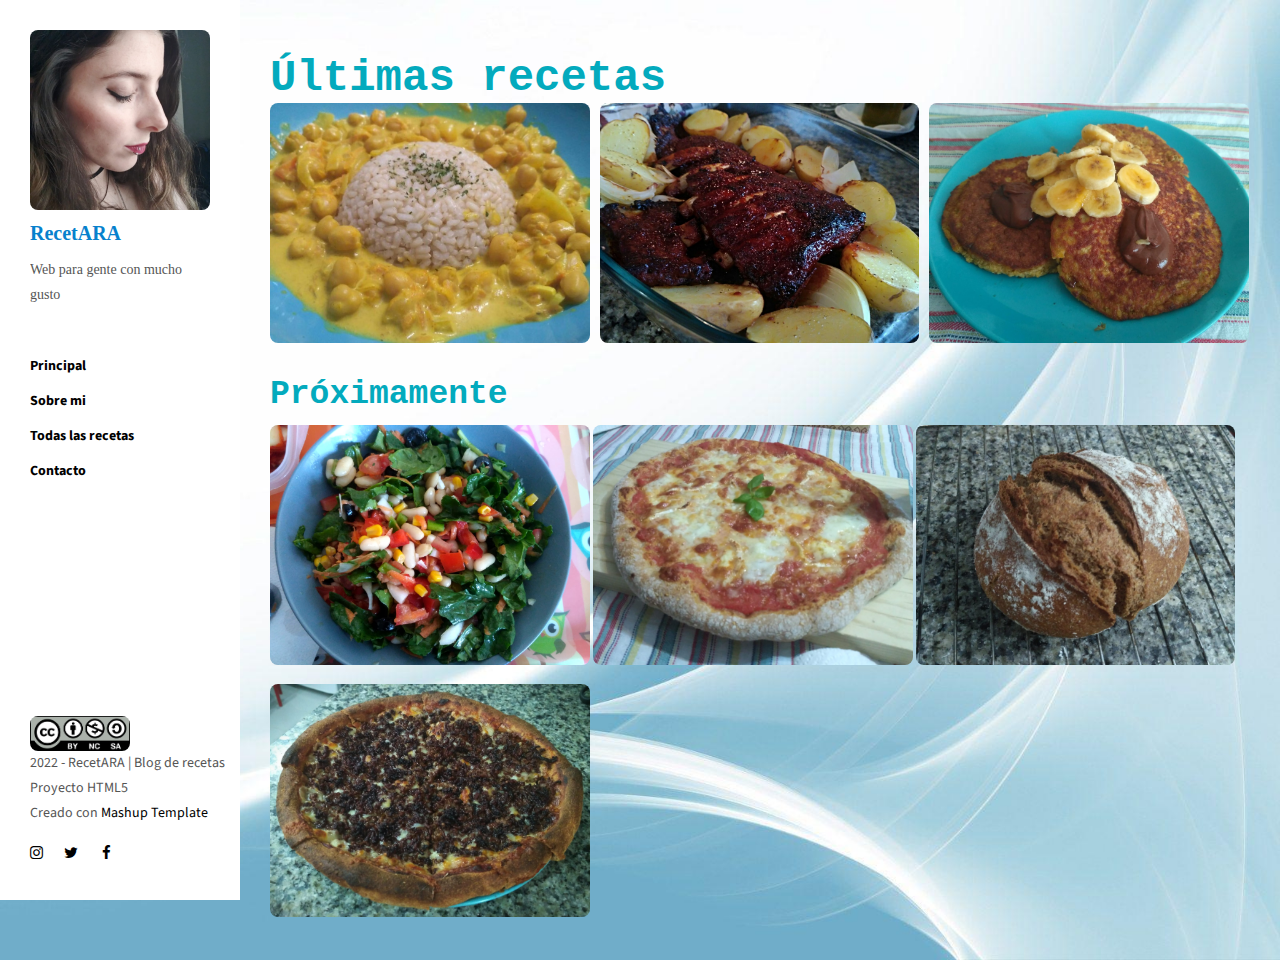
==== commit 77758287: "He corregido unos fallos" ====
--- a/index.html
+++ b/index.html
@@ -7,18 +7,14 @@
   <meta content="width=device-width,initial-scale=1" name="viewport">
   <meta content="Blog de recetas" name="description">
   <meta name="google" content="notranslate" />
-
-  <!-- Disable tap highlight on IE -->
   <meta name="msapplication-tap-highlight" content="no">
   
   <link href="./assets/apple-touch-icon-180x180.png" rel="apple-touch-icon">
   <link href="./assets/comida.png" rel="icon">
 
-
-
   <title>misrecetas</title>  
 
-<link href="./main.css" rel="stylesheet">
+  <link href="./main.css" rel="stylesheet">
 </head>
 
 <body>
@@ -51,7 +47,7 @@
       </ul>
 
       <nav class="nav-footer">
-        <p> <img class="img-responsive" src="./assets/images/licencia.jpeg" width="100" height="25">2022 - RecetARA | Blog de recetas <br>Proyecto HTML5<br>Creado con <a href="http://www.mashup-template.com/">Mashup Template</a></p>
+        <p> <img class="img-responsive" alt="licencia" src="./assets/images/licencia.jpeg" width="100" height="25">2022 - RecetARA | Blog de recetas <br>Proyecto HTML5<br>Creado con <a href="http://www.mashup-template.com/">Mashup Template</a></p>
         <p class="nav-footer-social-buttons">
           <a class="fa-icon" href="https://www.instagram.com/" title="">
             <i class="fa fa-instagram"></i>
@@ -171,14 +167,14 @@
       </a>
     </div>
 
+
+</main>
+
 <script>
   document.addEventListener("DOMContentLoaded", function (event) {
      masonryBuild();
   });
 </script>
-
-</main>
-</body>
 
 <script>
 document.addEventListener("DOMContentLoaded", function (event) {
@@ -187,6 +183,8 @@
 });
 </script>
 
---><script type="text/javascript" src="./main.js"></script></body>
+<script src="./main.js"></script>
+
+</body>
 
 </html>--- a/main.css
+++ b/main.css
@@ -6,11 +6,78 @@
  */
 /*! normalize.css v3.0.3 | MIT License | github.com/necolas/normalize.css */
 
-
+#fuente2{
+  font-family: Caranda; 
+  color: rgb(0, 136, 255); 
+  font-size: 30px; 
+  margin-left: 10px;
+  text-align: center;
+}
 
 .fuente {
   font-family: Courier;
-  color:rgb(3, 170, 189)
+  color:rgb(3, 170, 189);
+}
+
+.receta{
+  padding-left: 80px;
+  padding-right: 80px;
+  font-family: Courier;
+  line-height: 1.00;
+  font-size: 20px;
+  width:74%;
+  display: inline-block;
+}
+
+.ingredientes {
+  font-size: 15px;
+  font-family: Cambria;
+  border: 1px outset #000;
+  margin-left: 195px;
+  margin-right: 195px;
+}
+
+.ingredientes li{
+  list-style: none;
+  display:list-item;
+}
+
+.ingredientes li div{
+  font-family: Caranda;
+  font-style: italic;
+  vertical-align: middle;
+  width:110px;
+  display: inline-block;
+  text-align: right;
+  margin-right: 20px;
+}
+
+.pasos{
+  width:fit-content;
+  display:inline-block;
+  font-family: Cambria;
+  font-size: 17px;
+  line-height: 2;
+}
+
+.imgrecipe{
+  max-width: 80%;
+}
+
+#imgcontact{
+  width: 75%;
+  margin-left: 30px;
+}
+
+.column{
+  width:25%;
+  float: right;
+  text-align: center;
+}
+
+.imgcolumn{
+  width:100%;
+  margin-bottom: 50px;
 }
 
 html {
@@ -22,7 +89,12 @@
   margin: 0;
 }
 article,
-aside,
+aside{
+  position:relative;
+  border: 2px solid #000;
+  border-style:groove;
+  padding: 3px 8px;
+},
 details,
 figcaption,
 figure,
@@ -71,6 +143,8 @@
 h1 {
   font-size: 2em;
   margin: 0.67em 0;
+  font-family: Courier;
+  color:rgb(3, 170, 189);
 }
 mark {
   background: #ff0;
@@ -180,12 +254,18 @@
   font-weight: 700;
 }
 table {
-  border-collapse: collapse;
   border-spacing: 0;
-}
-td,
+  font-size: large;
+  border: 2px outset #000;
+  padding: 5px 10px;
+}
+td{
+  font-family: Caranda;
+  padding: 5px 10px;
+},
 th {
-  padding: 0;
+  padding: 5px 10px;
+  text-align: center;
 }
 
 /*! Source: https://github.com/h5bp/html5-boilerplate/blob/master/src/css/main.css */
@@ -2485,6 +2565,7 @@
   color: #fff;
   background-color: #ff6360;
   border-color: #ff6360;
+  font-size: large;
 }
 .btn-primary.focus,
 .btn-primary:focus {
